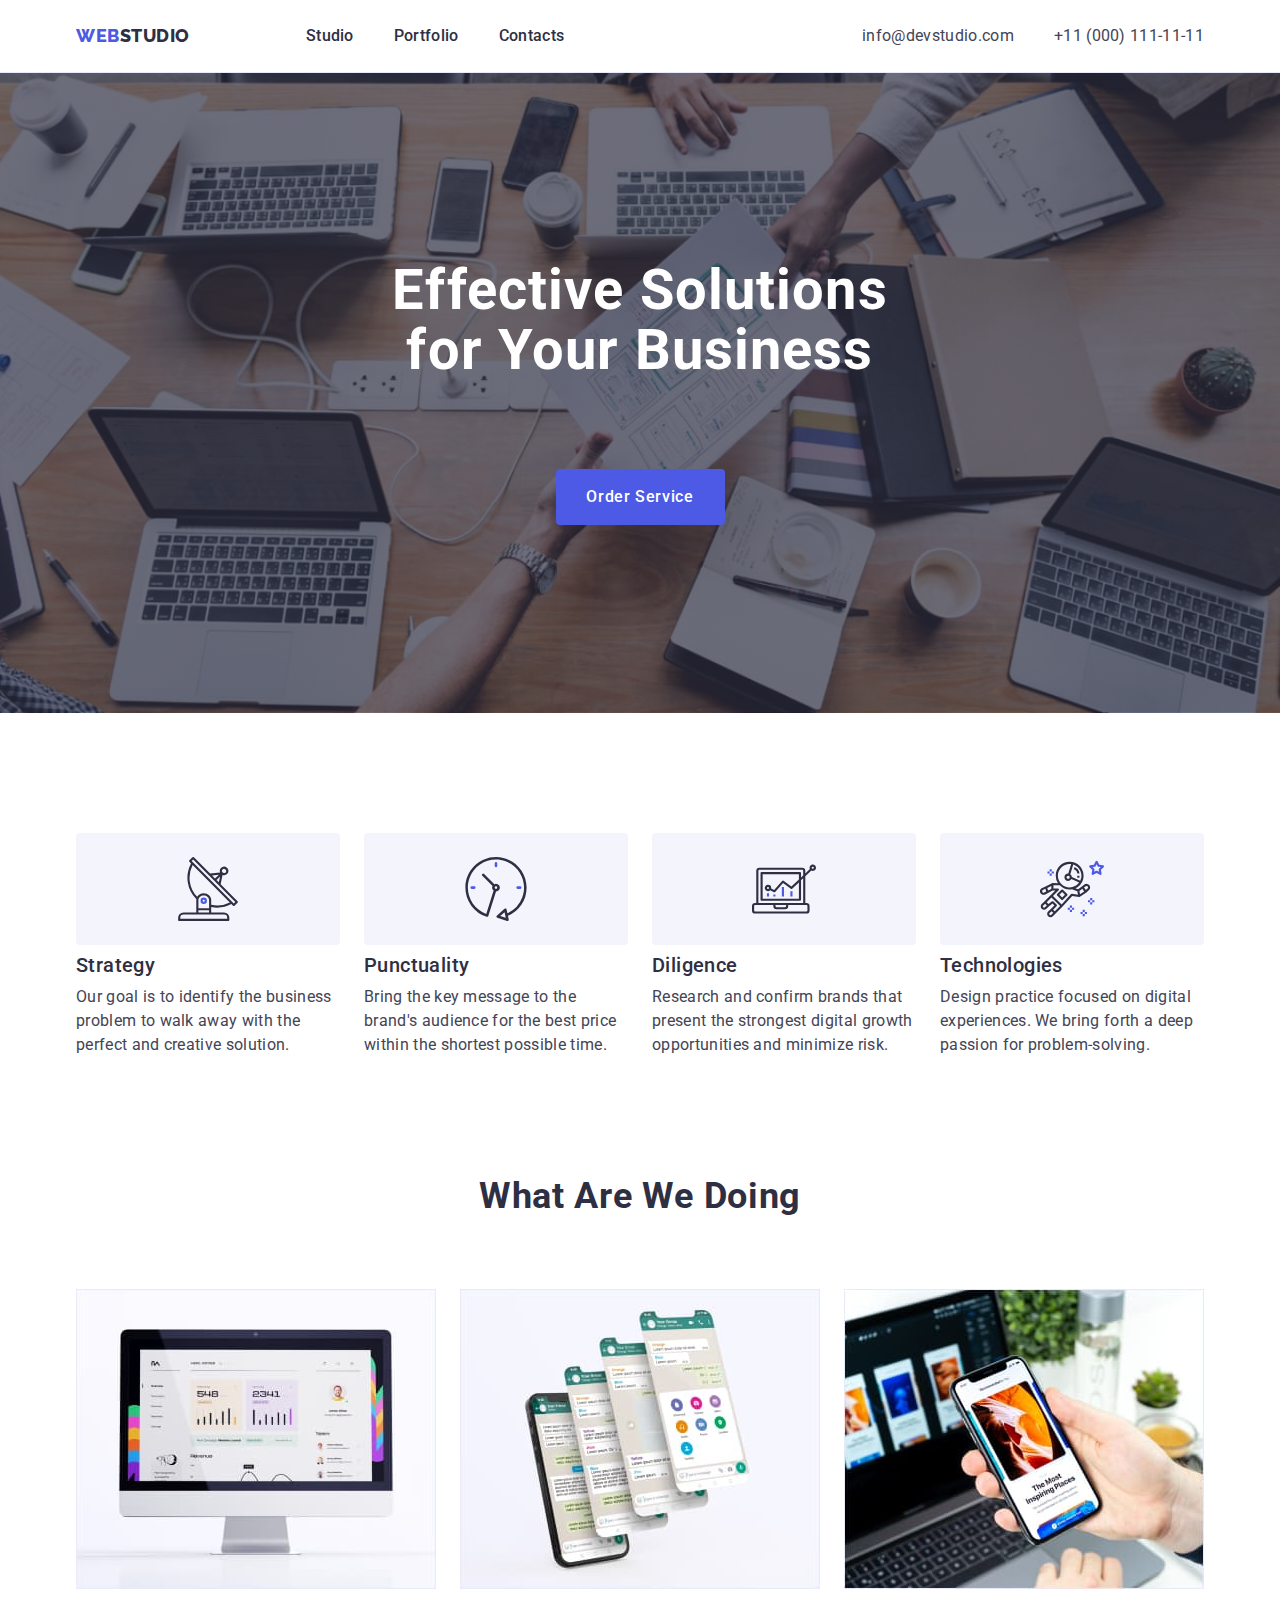
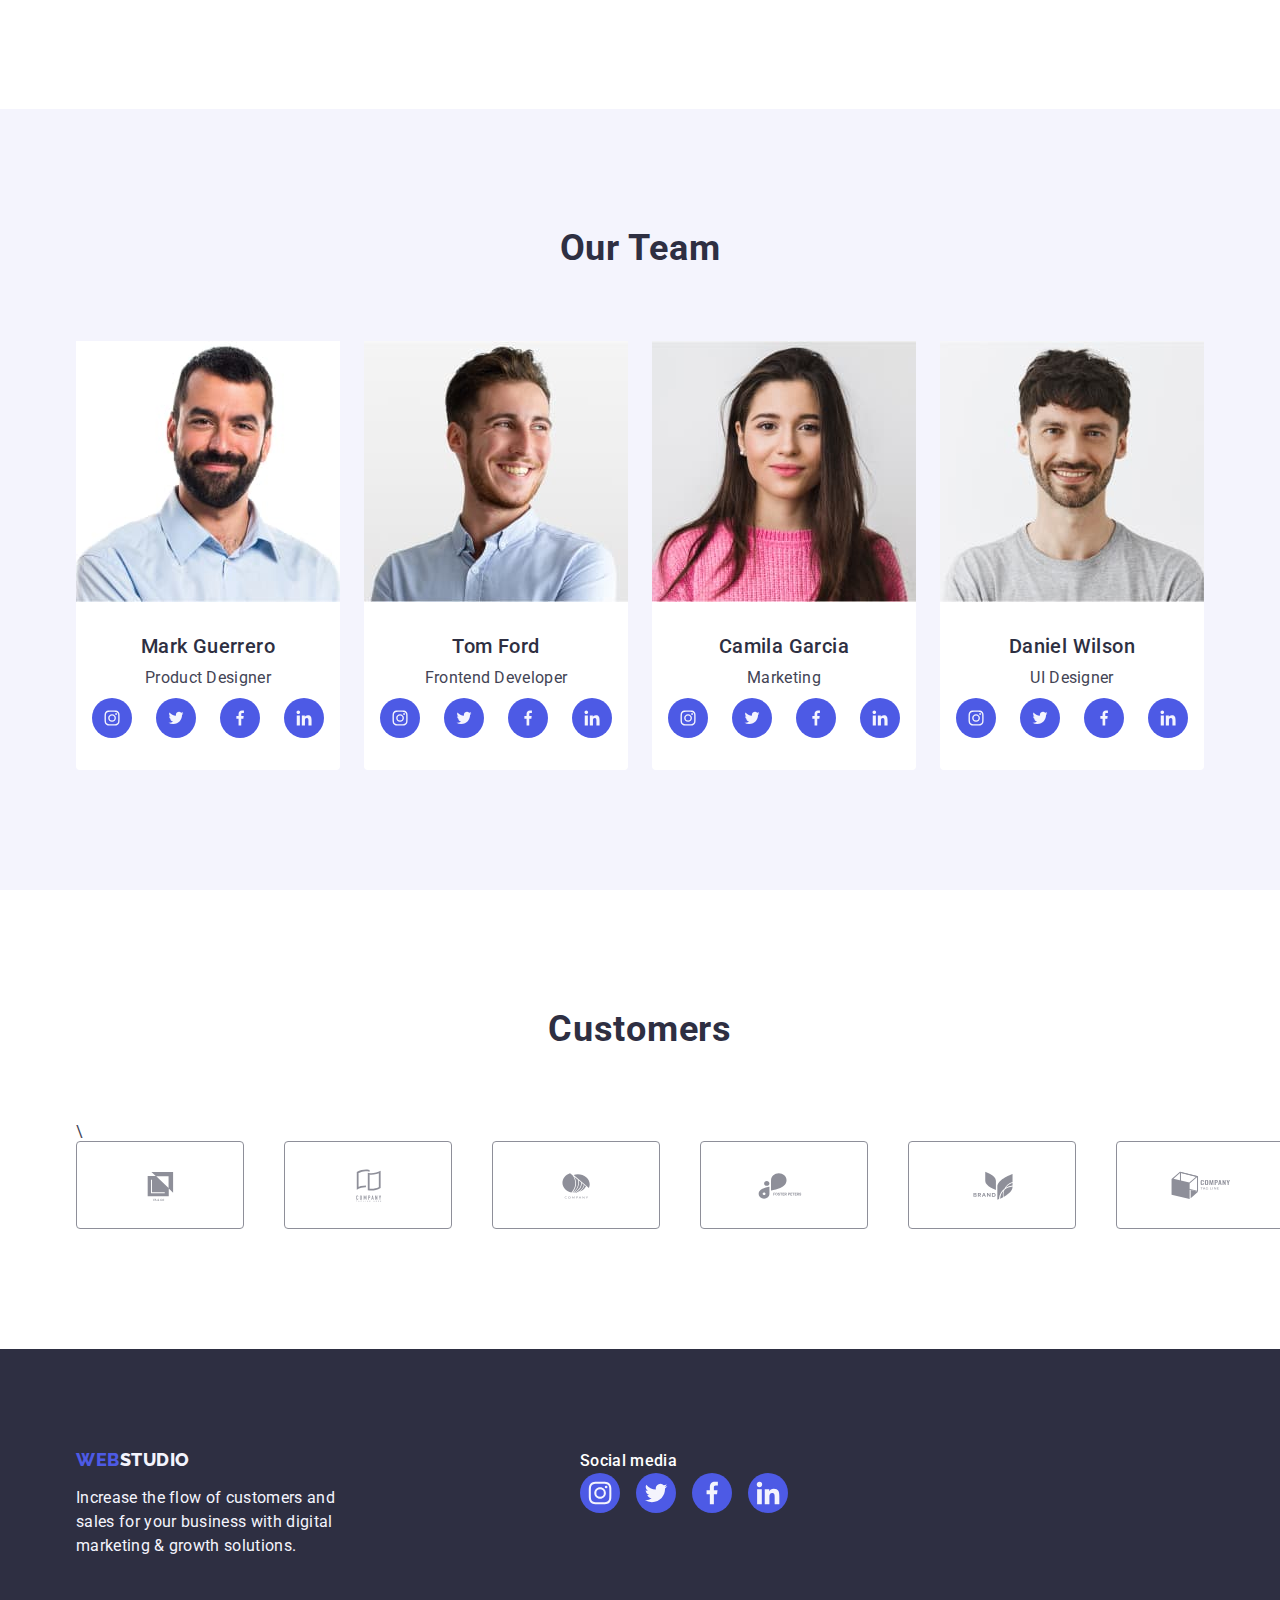
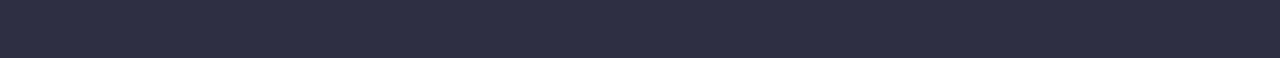
==== index.html @ cf47957c "first index.html init" ====
<!DOCTYPE html>
<html lang="en">

<head>
    <meta charset="UTF-8">
    <meta name="viewport" content="width=device-width, initial-scale=1.0">
    <title>Web Studio (Version 3.0)</title>
    <link rel="stylesheet" href="https://cdnjs.cloudflare.com/ajax/libs/modern-normalize/2.0.0/modern-normalize.min.css"
        integrity="sha512-4xo8blKMVCiXpTaLzQSLSw3KFOVPWhm/TRtuPVc4WG6kUgjH6J03IBuG7JZPkcWMxJ5huwaBpOpnwYElP/m6wg=="
        crossorigin="anonymous" referrerpolicy="no-referrer" />
    <link rel="stylesheet" href="./css/styles.css"/>
    <link rel="preconnect" href="https://fonts.googleapis.com" />
    <link rel="preconnect" href="https://fonts.gstatic.com" crossorigin />
    <link
      href="https://fonts.googleapis.com/css2?family=Raleway:wght@400;500;700;800&family=Roboto:wght@400;500;700;900&display=swap"
      rel="stylesheet">
</head>

<body>
    <header class="header">
       <div class="container two-container">
         <nav class="navigation">
            <a class="logo link top-logo" href="./index.html">Web<span class="logo-header">Studio</span></a>
            <ul class="navi-links list">
                <li><a class="link nav" href="./index.html">Studio</a></li>
                <li><a class="link nav" href="./portfolio.html">Portfolio</a></li>
                <li><a class="link nav" href="">Contacts</a></li>
            </ul>
        </nav>
           <address class="address">
            <ul class="address-links list">
                <li><a class="link" href="mailto:info@devstudio.com">info@devstudio.com</a></li>
                <li><a class="link" href="tel:+110001111111">+11 (000) 111-11-11</a></li>
            </ul>
        </address>
       </div>
    </header>
    <main>
        <section class="section-one">
          <div class="container effective-solution">  
            <h1 class="section-one-text">Effective Solutions for Your Business</h1>
            <button type="button" class="button-index cursor">Order Service</button>
       </div>
        </section>
        <section class="section-two">
          <div class="container"> 
            <h2 class="visually-hidden">Our values</h2>
            <ul class="list values-list">
                <li class="value">
                  <div class="icon-box-one">
                    <svg width="64" height="64">
                      <use href="./images/icons.svg#icon-antenna"></use>
                    </svg>
                  </div>  
                    <h3 class="section-two-header values-header">Strategy</h3>
                    <p class="section-two-text">Our goal is to identify the business
                        problem to walk away with the perfect and creative solution.</p>
                </li>
                <li class="value">
                  <div class="icon-box-one">
                    <svg width="64" height="64">
                      <use href="./images/icons.svg#icon-clock"></use>
                    </svg>
                  </div>
                    <h3 class="section-two-header values-header">Punctuality</h3>
                    <p class="section-two-text">Bring the key message to the brand's audience for the best price within the shortest possible
                        time.</p>
                </li>
                <li class="value">
                  <div class="icon-box-one">
                    <svg width="64" height="64">
                      <use href="./images/icons.svg#icon-diagram"></use>
                    </svg>
                  </div>
                    <h3 class="section-two-header values-header" >Diligence</h3>
                    <p class="section-two-text" >Research and confirm brands that present the strongest digital growth opportunities and minimize
                        risk.</p>
                </li>
                <li class="value">
                  <div class="icon-box-one">
                    <svg width="64" height="64" >
                      <use href="./images/icons.svg#icon-astronaut"></use>
                    </svg>
                  </div>
                    <h3 class="section-two-header values-header" >Technologies</h3>
                    <p class="section-two-text">Design practice focused on digital experiences. We bring forth a deep passion for
                        problem-solving.</p>
                </li>
            </ul>
         </div>
        </section>
        <section class="section-three">
          <div class="container">  
            <h2 class="section-three-header header-three">What are we doing</h2>
            <ul class="list image-list">
                <li class="images-section-three"><img src="./images/imac.jpg" width="360" height="300" alt="old Imac" /></li>
                <li class="images-section-three"><img src="./images/mobile_phone.jpg" width="360" height="300"
                        alt="three screens and mobile phone" /></li>
                <li class="images-section-three"><img src="./images/phone_and_laptop.jpg" width="360" height="300" alt="phone in hand and laptop" />
                </li>
            </ul>
          </div>  
        </section>
        <section class="section-team">
         <div class="container">
            <h2 class="section-team-header">Our Team</h2>
            <ul class="list list-card">
                <li class="card-background">
                    <img src="./images/img_guerrero.jpg" width="264" height="260" alt="man with a black beard wearing a blue shirt" />
                 <div class="container-team">
                    <h3 class="section-team-name">Mark Guerrero</h3>
                    <p class="section-team-text">Product Designer</p>
                    <ul class="list social-media">
                      <li class="li-social">
                        <a class="link social-media-icon" href="">
                          <svg>
                            <use href="./images/icons.svg#icon-instagram"></use>
                          </svg>
                        </a>
                      </li>
                      <li class="li-social">
                        <a class="link social-media-icon" href="">
                          <svg>
                            <use href="./images/icons.svg#icon-twitter"></use>
                          </svg>
                        </a>
                      </li>
                      <li class="li-social">
                        <a class="link social-media-icon" href="">
                          <svg>
                            <use href="./images/icons.svg#icon-facebook"></use>
                          </svg>
                        </a>
                      </li>
                      <li class="li-social">
                        <a class="link social-media-icon" href="">
                          <svg>
                            <use href="./images/icons.svg#icon-linkedin"></use>
                          </svg>
                        </a>
                      </li>
                    </ul>  
                  </div>
                </li>
                <li class="card-background">
                    <img src="./images/img_ford.jpg" width="264" height="260" alt="laughing young man in blue shirt" />
                  <div class="container-team">
                    <h3 class="section-team-name">Tom Ford</h3>
                    <p class="section-team-text" >Frontend Developer</p>
                    <ul class="list social-media">
                      <li class="li-social">
                        <a class="link social-media-icon" href="">
                          <svg>
                            <use href="./images/icons.svg#icon-instagram"></use>
                          </svg>
                        </a>
                      </li>
                      <li class="li-social">
                        <a class="link social-media-icon" href="">
                          <svg>
                            <use href="./images/icons.svg#icon-twitter"></use>
                          </svg>
                        </a>
                      </li>
                      <li class="li-social">
                        <a class="link social-media-icon" href="">
                          <svg>
                            <use href="./images/icons.svg#icon-facebook"></use>
                          </svg>
                        </a>
                      </li>
                      <li class="li-social">
                        <a class="link social-media-icon" href="">
                          <svg>
                            <use href="./images/icons.svg#icon-linkedin"></use>
                          </svg>
                        </a>
                      </li>
                    </ul>
                  </div>
                </li>
                <li class="card-background">

                    <img src="./images/img_garcia.jpg" width="264" height="260" alt="woman with long hair in a pink sweater" />
                  <div class="container-team">
                    <h3 class="section-team-name">Camila Garcia</h3>
                    <p class="section-team-text">Marketing</p>
                    <ul class="list social-media">
                      <li class="li-social">
                        <a class="link social-media-icon" href="">
                          <svg>
                            <use href="./images/icons.svg#icon-instagram"></use>
                          </svg>
                        </a>
                      </li>
                      <li class="li-social">
                        <a class="link social-media-icon" href="">
                          <svg>
                            <use href="./images/icons.svg#icon-twitter"></use>
                          </svg>
                        </a>
                      </li>
                      <li class="li-social">
                        <a class="link social-media-icon" href="">
                          <svg>
                            <use href="./images/icons.svg#icon-facebook"></use>
                          </svg>
                        </a>
                      </li>
                      <li class="li-social">
                        <a class="link social-media-icon" href="">
                          <svg>
                            <use href="./images/icons.svg#icon-linkedin"></use>
                          </svg>
                        </a>
                      </li>
                    </ul>
                  </div>

                </li>
                <li class="card-background">

                    <img src="./images/img_wilson.jpg" width="264" height="260" alt="smiling man in a greay t-shirt" />
                  <div class="container-team">
                    <h3 class="section-team-name" >Daniel Wilson</h3>
                    <p class="section-team-text">UI Designer</p>
                    <ul class="list social-media">
                      <li class="li-social">
                        <a class="link social-media-icon" href="">
                          <svg>
                            <use href="./images/icons.svg#icon-instagram"></use>
                          </svg>
                        </a>
                      </li>
                      <li class="li-social">
                        <a class="link social-media-icon" href="">
                          <svg>
                            <use href="./images/icons.svg#icon-twitter"></use>
                          </svg>
                        </a>
                      </li>
                      <li class="li-social">
                        <a class="link social-media-icon" href="">
                          <svg>
                            <use href="./images/icons.svg#icon-facebook"></use>
                          </svg>
                        </a>
                      </li>
                      <li class="li-social">
                        <a class="link social-media-icon" href="">
                          <svg>
                            <use href="./images/icons.svg#icon-linkedin"></use>
                          </svg>
                        </a>
                      </li>
                    </ul>
                  </div>

                </li>
            </ul>
         </div>
        </section>
        <section class="customers">
          <div class="container">
            <h2 class="customers-header">Customers</h2>\
            <ul class="list cutomers-list">
              <li>
                <a href="" class="link customers-icon">
                  <svg>
                    <use href="./images/icons.svg#icon-Client"></use>
                  </svg>
                </a>
              </li>
              <li>
                <a href="" class="link customers-icon">
                  <svg>
                    <use href="./images/icons.svg#icon-Client-2"></use>
                  </svg>
                </a>
              </li>
              <li>
                <a href="" class="link customers-icon">
                  <svg>
                    <use href="./images/icons.svg#icon-Client-3"></use>
                  </svg>
                </a>
              </li>
              <li>
                <a href="" class="link customers-icon">
                  <svg>
                    <use href="./images/icons.svg#icon-Client-4"></use>
                  </svg>
                </a>
              </li>
              <li>
                <a href="" class="link customers-icon">
                  <svg>
                    <use href="./images/icons.svg#icon-Client-5"></use>
                  </svg>
                </a>
              </li>
              <li>
                <a href="" class="link customers-icon">
                  <svg>
                    <use href="./images/icons.svg#icon-Client-6"></use>
                  </svg>
                </a>
              </li>
            </ul>
          </div>
        </section>
    </main>
    <footer class="footer">
       <div class="container container-footer">
        <div class="footer-two">
        <a class="logo link footer-link" href="./index.html">Web<span class="logo-footer">Studio</span></a>
        <p class="footer-text">Increase the flow of customers and sales for your business with digital marketing & growth solutions.</p>
        </div>
        <div>
          <p class="social-media-heading">Social media</p>
          <ul class="list footer-social-media">
            <li>
              <a class="link footer-social-icon" href="">
                <svg class="social-icon" width="24" height="24">
                  <use href="./images/icons.svg#icon-instagram"></use>
                </svg>
              </a>
            </li>
            <li>
              <a class="link footer-social-icon" href="">
                <svg class="social-icon" width="24" height="24">
                  <use href="./images/icons.svg#icon-twitter"></use>
                </svg>
              </a>
            </li>
            <li>
              <a class="link footer-social-icon" href="">
                <svg class="social-icon" width="24" height="24" >
                  <use href="./images/icons.svg#icon-facebook"></use>
                </svg>
              </a>
            </li>
            <li>
              <a class="link footer-social-icon" href="">
                <svg class="social-icon" width="24" height="24">
                  <use href="./images/icons.svg#icon-linkedin"></use>
                </svg>
              </a>
            </li>
          </ul>
        </div>
    </div>
    </footer>
</body>

</html>
---- css/styles.css ----
:root {
    --primary-brand-color: #4d5ae5;
    --pressed-state-color: #404bbf;
    --dark-color: #2e2f42;
    --success-color: #31d0aa;
    --text-color: #434455;
    --subtle-text-color: #8e8f99;
    --accent-color: #e7e9fc;
    --light-color: #f4f4fd;
    --modal-overlay-color: #2e2f4266; 
    --hero-background-color: #2e2f42b2;
    --white-background-color: #ffffff;
    --modal-background-color: #fcfcfc;
    
}
* {
    box-sizing: border-box;
    margin: 0;
    padding: 0;
}
body {
  font-family: "Roboto", sans-serif;
  color: var(--text-color);
  background-color: var(--white-background-color);
}
.visually-hidden {
    position: absolute;
    width: 1px;
    height: 1px;
    margin: -1px;
    border: 0;
    padding: 0;
    white-space: nowrap;
    clip-path: inset(100%);
    clip: rect(0 0 0 0);
    overflow: hidden;
}


.address {
    font-style: normal;
    display: flex;
    align-items: center;
    justify-content: center;
}

.container {
    width: 1158px;
    margin: 0 auto;
    padding: 0 15px;
    align-items: center;
}

.two-container {
    display: flex;
    justify-content: space-between;
    align-items: center;
    height: 72px;
}  
 .header {
    display: flex;
    border-bottom: 1px solid var(--accent-color);
    box-shadow: 0px 2px 1px rgba(46, 47, 66, 0.08),
        0px 1px 1px rgba(46, 47, 66, 0.16),
        0px 1px 6px rgba(46, 47, 66, 0.08);
}
h1,
h2,
h3,
h4,
h5,
h6,
p {
    margin: 0;
}

img {
    display: block;
    max-width: 100%;
    height: auto;
}
ul,
ol {
    list-style: none;
    margin: 0;
    padding-left: 0;
}
.logo {
    font-family: "Raleway", sans-serif;
    font-weight: 800;
    font-size: 18px;
    line-height: 1.17;
    letter-spacing: 0.03em;
    text-transform: uppercase;
    color: var(--primary-brand-color);
    text-decoration: none;
    
}
.top-logo {
    margin-right: 76px;
}

.logo-header {
    color: var(--dark-color);
    
}

.logo-footer {
    color: var(--light-color);
    

}
.navigation {
    display: flex;
    align-items: center;
    justify-content: center;
    gap: 40px;
}

.list {
    list-style: none;
    display: flex;
    gap: 40px;
}

.link {
    text-decoration: none;
}
.navi-links {
    display: flex;
    gap: 40px;
}
.navi-links .link {
    font-weight: 500;
    font-size: 16px;
    line-height: 1.5;
    letter-spacing: 0.32px;
    color: var(--dark-color);
    padding: 24px 0 24px;
}
.address-links .link {
    margin-right: 0;
}

.address-links .link {
    color: var(--text-color);
    font-size: 16px;
    line-height: 1.5;
    letter-spacing: 0.32px;
}
.address-links .link:hover,
.address-links .link:focus,
.address-links .link:active,
.navi-links .link:hover,
.navi-links .link:focus,
.navi-links .link:active {
    color: var(--pressed-state-color);
}


.portfolio-button {
    font-family: inherit;
    background-color: var(--light-color);
    color: var(--primary-brand-color);
    font-weight: 500;
    font-size: 16px;
    line-height: 1.5;
    letter-spacing: 0.64px;
    padding: 12px 24px;
    border: 1px solid var(--accent-color);
    border-radius: 4px;
}
.cursor {
    cursor: pointer;
}

.section-one {
    display: flex;
    background-color: var(--dark-color);
    padding: 188px 0;
    margin: 0 auto;
    background-image: linear-gradient(rgba(46, 47, 66, 0.7), rgba(46, 47, 66, 0.7)), url("/images/people-office.jpg");
    max-width: 1440px;
    background-position: center;
    background-size: cover;
    background-repeat: no-repeat;
}
.effective-solution {
    display: flex;
        align-items: center;
        justify-content: center;
        flex-direction: column;
        gap: 40px;
}

.section-one-text {
    color: var(--white-background-color);
    font-size: 56px;
        font-weight: 700;
        line-height: 1.07;
        letter-spacing: 1.12px;
        max-width: 500px;
        text-align: center;
        margin: 0 auto;
        margin-bottom: 48px;
 }

.button-index {
    font-family: inherit;
    background-color: var(--primary-brand-color);
    color: var(--white-background-color);
    font-weight: 500;
    font-size: 16px;
    line-height: 1.5;
    letter-spacing: 0.64px;
    display: block;
    min-width: 169px;
    height: 56px;
    border: none;
    border-radius: 4px;
}

.button-index:hover,
.button-index:focus {
    background-color: var(--pressed-state-color);
    color: var(--white-background-color);
}

.section-two {
    padding: 120px 0;
}
.values-list {
    display: flex;
    gap: 24px;
}
.value {
    width: calc((100% - 3 * 24px) / 4);
}
.values-header {
    margin-bottom: 8px;
}

.section-two-header {
    color: var(--dark-color);
    font-size: 20px;
    font-weight: 500;
    line-height: 1.2;
    letter-spacing: 0.4px;
    
}
.section-two-text {
    color: var(--text-color);
    font-size: 16px;
    line-height: 1.5;
    letter-spacing: 0.32px;
}
.section-three {
    padding-bottom: 120px;
}
.header-three {
    margin-bottom: 72px;
}
.section-three-header {
    color: var(--dark-color);
    text-align: center;
    font-size: 36px;
    font-weight: 700;
    line-height: 1.11;
    letter-spacing: 0.72px;
    text-transform: capitalize; 
}

.container-team {
    padding: 32px 0px;
}
.section-team {
    background-color: var(--light-color);
    padding: 120px 0;   
}
.section-team-header {
    margin-bottom: 72px;
}
.image-list {
    display: flex;
    gap: 24px;
}
.images-secion-three {
    flex-basis: calc((100% - 48px) / 3);
}
.section-team-header {
   color: var(--dark-color);
   text-align: center;
   font-size: 36px;
   font-weight: 700;
   line-height: 1.11;
   letter-spacing: 0.02em;
   text-transform: capitalize;
}

.list-card {
    gap: 24px;
}
.card-background {
    background-color: var(--white-background-color);
    border-radius: 0px 0px 4px 4px;
    width: calc((100% - 3 * 24px) / 4);
}
.section-team-name {
    color: var(--dark-color);
    font-size: 20px;
    font-weight: 500;
    line-height: 1.2;
    letter-spacing: 0.4px;
    text-align: center;
    margin-bottom: 8px;
}
.section-team-text {
    color: var(--text-color);
    font-size: 16px;
    line-height: 1.5;
    letter-spacing: 0.32px;
    text-align: center;
    
}


.portfolio-container {
    width: 1158px;
    margin: 0 auto;
    padding: 15px;
}

.portfolio-section {
    padding-top: 96px;
    padding-bottom: 120px;
}
.button-list {
    display: flex;
    justify-content: center;
    margin-bottom: 72px;
    gap: 24px;
}
.portfolio-list {
    display: flex;
    flex-wrap: wrap;
    column-gap: 24px;
    row-gap: 48px;
}
.portfolio-image {
    flex-basis: calc((100% - 48px) / 3);
}
.portfolio-image:hover,
.portfolio-image:focus {
border: 1px solid var(--light-color);
    box-shadow: 0px 2px 1px 0px rgba(46, 47, 66, 0.08),
        0px 1px 1px 0px rgba(46, 47, 66, 0.16),
        0px 1px 6px 0px rgba(46, 47, 66, 0.08);
}
.portfolio-image-text {
    padding: 32px 16px;
    border: 1px solid var(--accent-color);
    border-top: none;
}
.main_description {
    margin-bottom: 8px;

}
.portfolio-button:hover,
.portfolio-button:focus {
    background-color: var(--pressed-state-color);
    color: var(--white-background-color);
    border: 1px solid transparent;
}

.main_description {
    color: var(--dark-color);
    font-size: 20px;
    font-weight: 500;
    line-height: 1.2;
    letter-spacing: 0.4px;
}

.description {
    color: var(--text-color);
    font-size: 16px;
    line-height: 1.5;
    letter-spacing: 0.32px;
}
.icon-box-one {
    background-color: var(--light-color);
    border-radius: 4px;
    width: 264px;
    height: 112px;
    display: flex;
    justify-content: center;
    align-items: center;
    margin-bottom: 8px;
}
.icon-box-one > svg {
    width: 64px;
    height: 64px;
}
.social-media {
    display: flex;
    gap: 24px;
    justify-content: center;
    margin-top: 8px;
}

.social-media-icon {
    display: flex;
    justify-content: center;
    align-items: center;
    background-color: var(--primary-brand-color);
    border-radius: 20px;
    width: 40px;
    height: 40px;
}

.social-media-icon > svg {
    width: 16px;
    height: 16px;
}

.social-media-icon:hover,
.social-media-icon:focus {
    background-color: var(--success-color);
}
.li-social {
    width: calc((100% - 3 * 24) / 4);
}
.customers {
    padding: 120px 0;
}
.customers-header {
    color: var(--dark-color);
    font-size: 36px;
    font-weight: 700px;
    line-height: 1.11;
    letter-spacing: 0.02em;
    text-transform: capitalize;
    text-align: center;
    margin-bottom: 72px;
}
.customers-list {
    display: flex;
    gap: 24px;
    justify-content: center;
}
.customers-icon {
    display: flex;
    justify-content: center;
    align-items: center;
    width: 168px;
    height: 88px;
    border: 1px solid var(--subtle-text-color);
    border-radius: 4px;
    color: var(--subtle-text-color);
}
.customers-icon > svg {
    display: block;
    width: 104px;
    height: 56px;
    fill: currentColor;
}
.customers-icon:hover,
.customers-icon:focus {
    border-color: var(--pressed-state-color);
    color: var(--pressed-state-color);
}

.footer {
    background-color: var(--dark-color);
    padding: 100px 0;
}
.footer-link {
    display: inline-block;
    margin-bottom: 16px;
}
.footer-text {
    color: var(--light-color);
    font-size: 16px;
    line-height: 1.5;
    letter-spacing: 0.32px;
    max-width: 264px;
}

.footer-social-icon {
    display: flex;
    justify-content: center;
    align-items: center;
    background-color: var(--primary-brand-color);
    border-radius: 20px;
    width: 40px;
    height: 40px;
}
.footer-social-icon > svg {
    width: 24px;
    height: 24px;
}
.footer-social-icon:hover,
.footer-social-icon:focus {
    background-color: var(--success-color);
}

.social-media-heading {
    color: var(--white-background-color);
    font-weight: 500;
    line-height: 24px;
    letter-spacing: 0.32px;
    margin-top: 0;
}
.container-footer {
    display: flex;
    align-items: baseline;
    gap: 120px;
}
.footer-social-media {
    display: flex;
    gap: 16px;
}
.footer-two {
    margin-right: 120px;
}
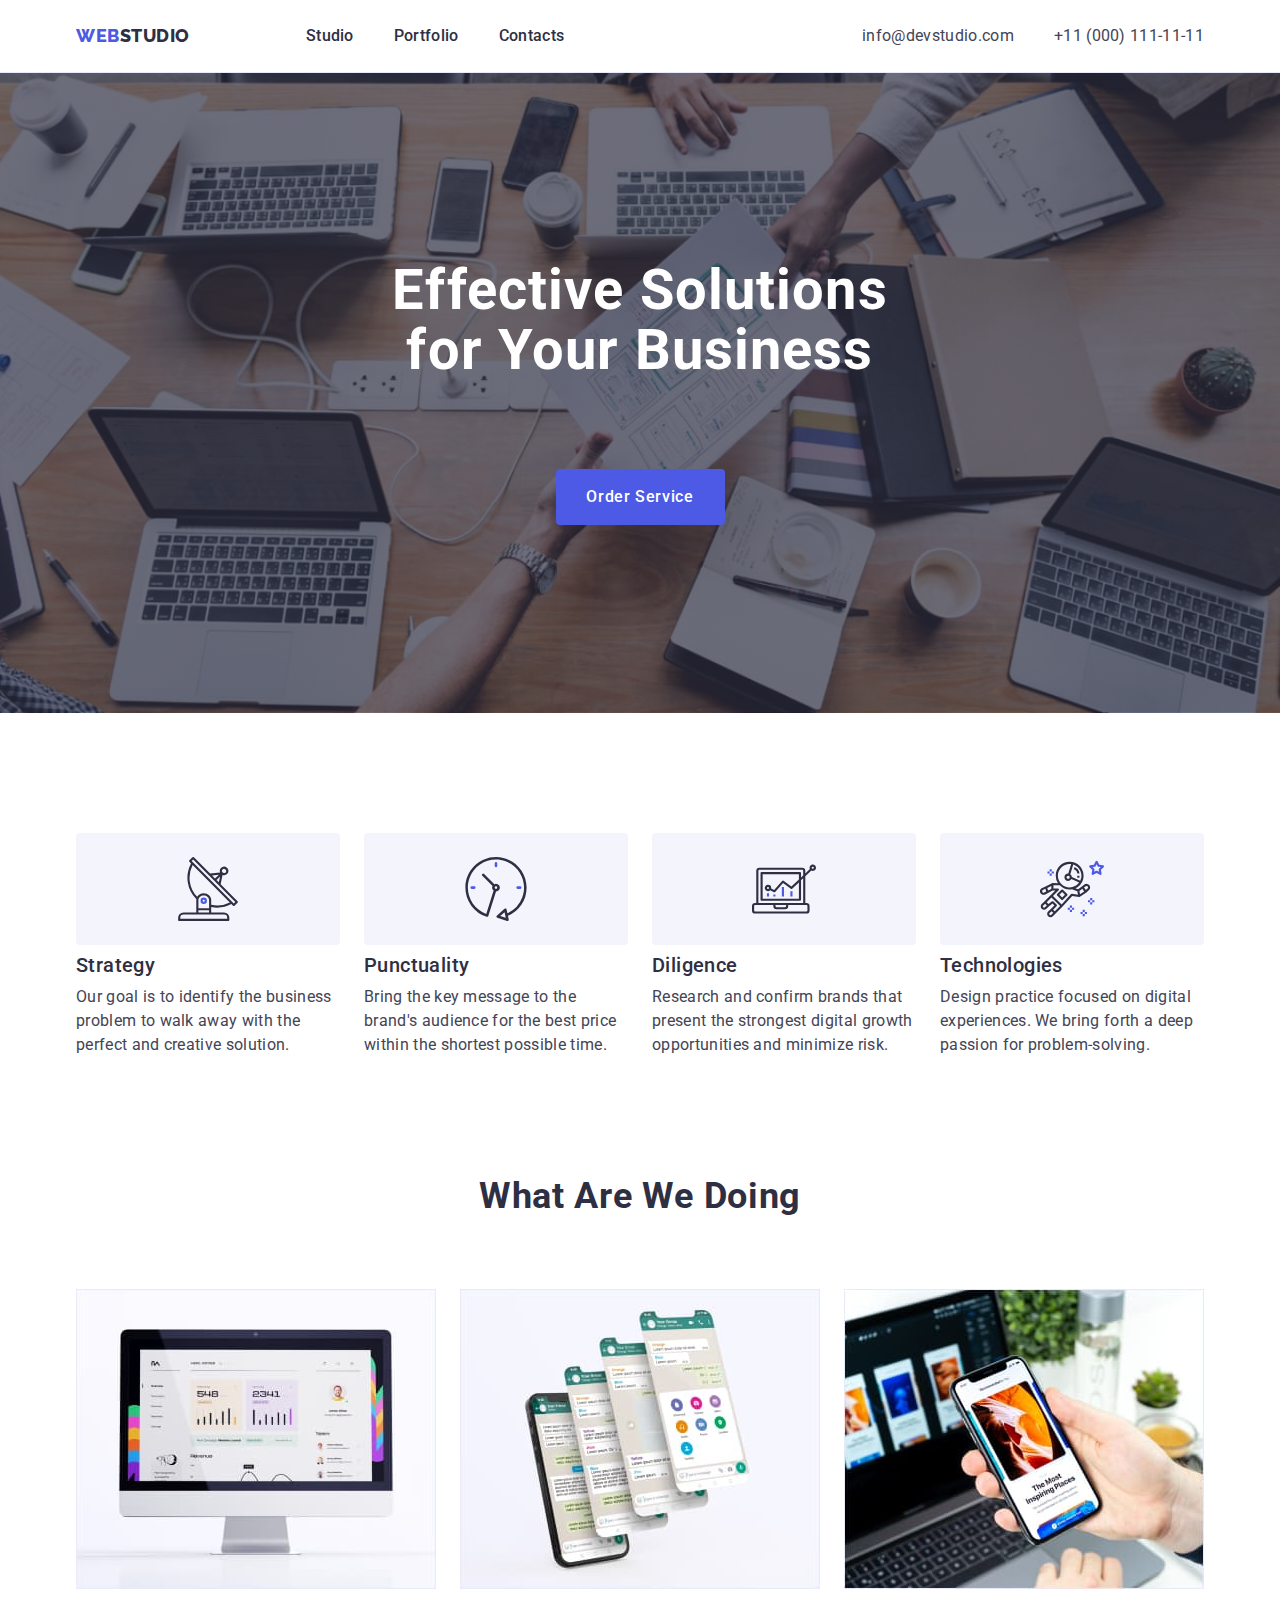
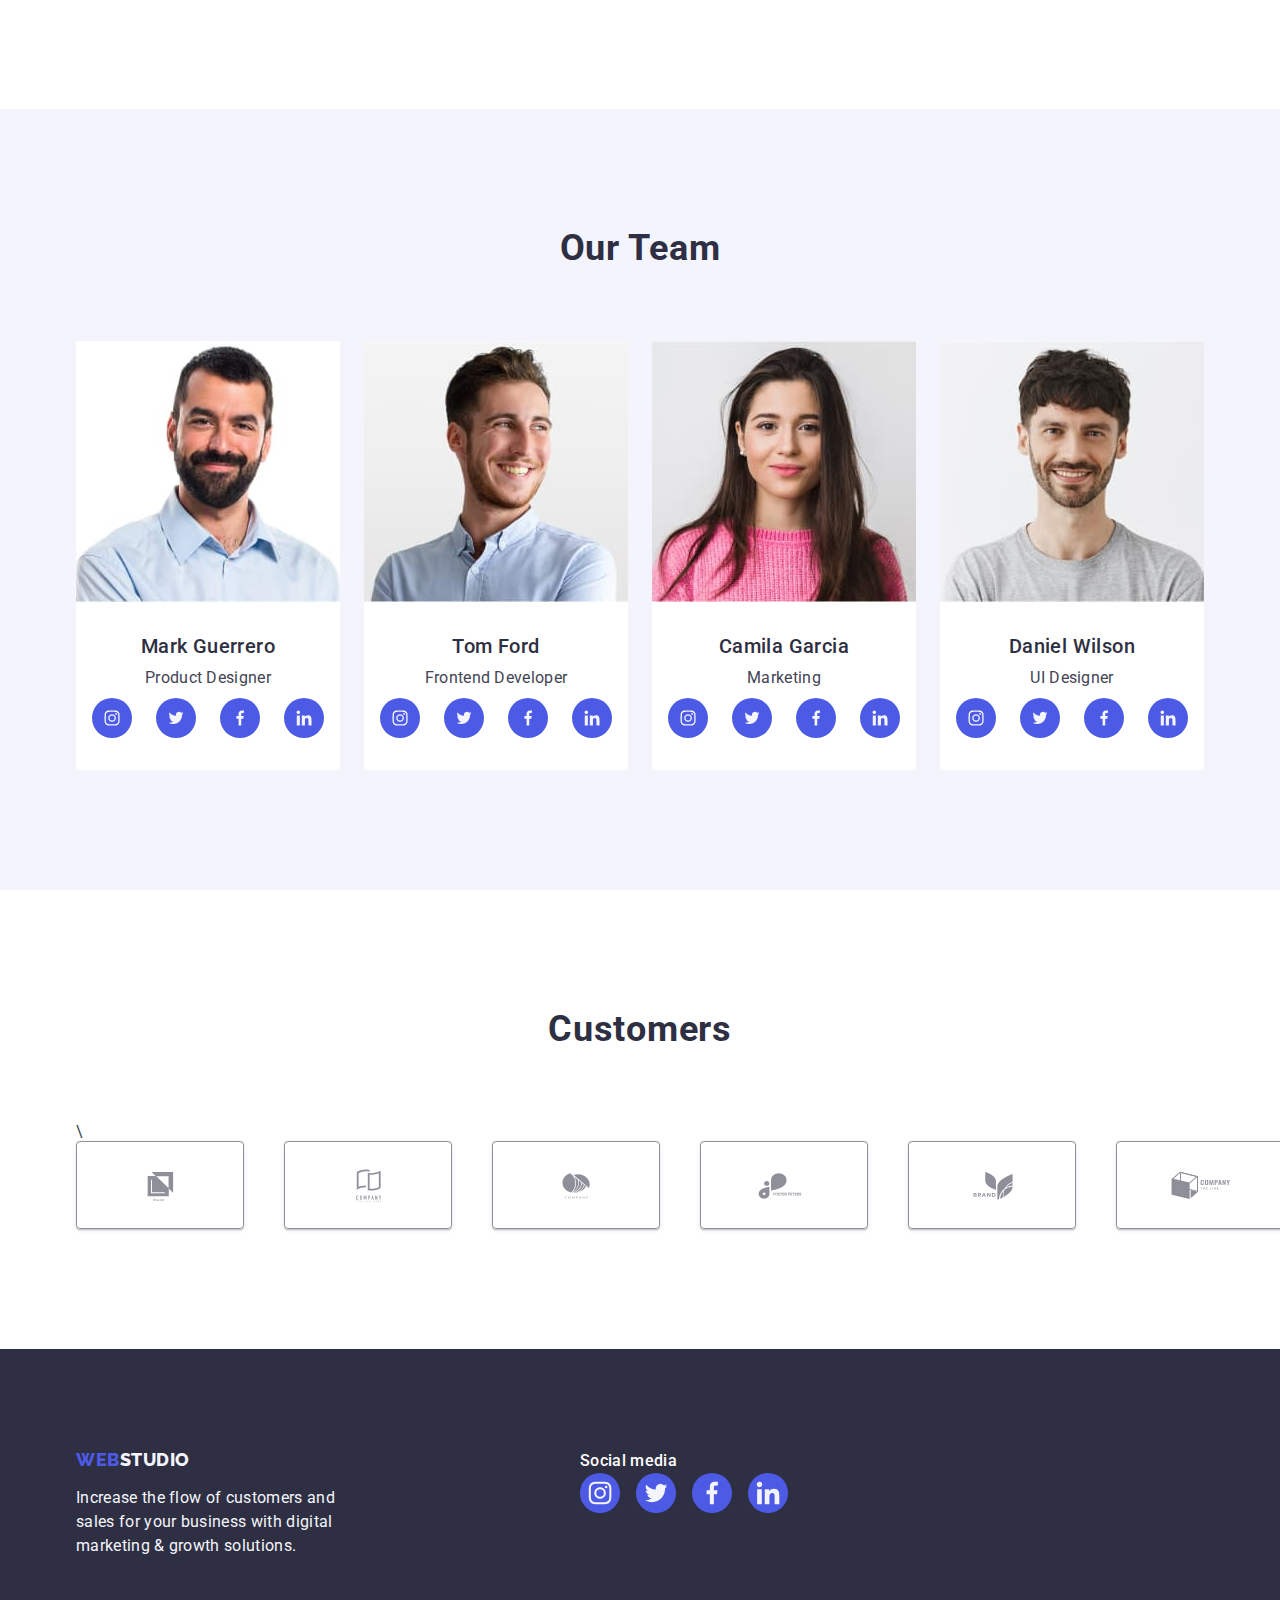
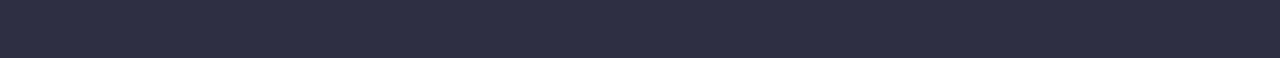
==== commit bc7b2cfa: "first index.html init" ====
--- a/index.html
+++ b/index.html
@@ -264,37 +264,37 @@
           <div class="container">
             <h2 class="customers-header">Customers</h2>\
             <ul class="list cutomers-list">
-              <li>
-                <a href="" class="link customers-icon">
-                  <svg>
+              <li class="customers-icon-li">
+                <a href="" class="link customers-icon">
+                  <svg width="16" height="16">
                     <use href="./images/icons.svg#icon-Client"></use>
                   </svg>
                 </a>
               </li>
               <li>
                 <a href="" class="link customers-icon">
-                  <svg>
+                  <svg width="16" height="16" >
                     <use href="./images/icons.svg#icon-Client-2"></use>
                   </svg>
                 </a>
               </li>
               <li>
                 <a href="" class="link customers-icon">
-                  <svg>
+                  <svg width="16" height="16">
                     <use href="./images/icons.svg#icon-Client-3"></use>
                   </svg>
                 </a>
               </li>
               <li>
                 <a href="" class="link customers-icon">
-                  <svg>
+                  <svg width="16" height="16">
                     <use href="./images/icons.svg#icon-Client-4"></use>
                   </svg>
                 </a>
               </li>
               <li>
                 <a href="" class="link customers-icon">
-                  <svg>
+                  <svg width="16" height="16">
                     <use href="./images/icons.svg#icon-Client-5"></use>
                   </svg>
                 </a>
--- a/css/styles.css
+++ b/css/styles.css
@@ -456,17 +456,20 @@
     border: 1px solid var(--subtle-text-color);
     border-radius: 4px;
     color: var(--subtle-text-color);
+    box-shadow: 0px 1px 6px rgba(46, 47, 66, 0.08),
+        0px 1px 1px rgba(46, 47, 66, 0.16),
+        0px 2px 1px rgba(46, 47, 66, 0.08);
 }
 .customers-icon > svg {
     display: block;
     width: 104px;
     height: 56px;
-    fill: currentColor;
+    fill: var(--pressed-state-color);
 }
 .customers-icon:hover,
 .customers-icon:focus {
     border-color: var(--pressed-state-color);
-    color: var(--pressed-state-color);
+    fill: var(--pressed-state-color);
 }
 
 .footer {
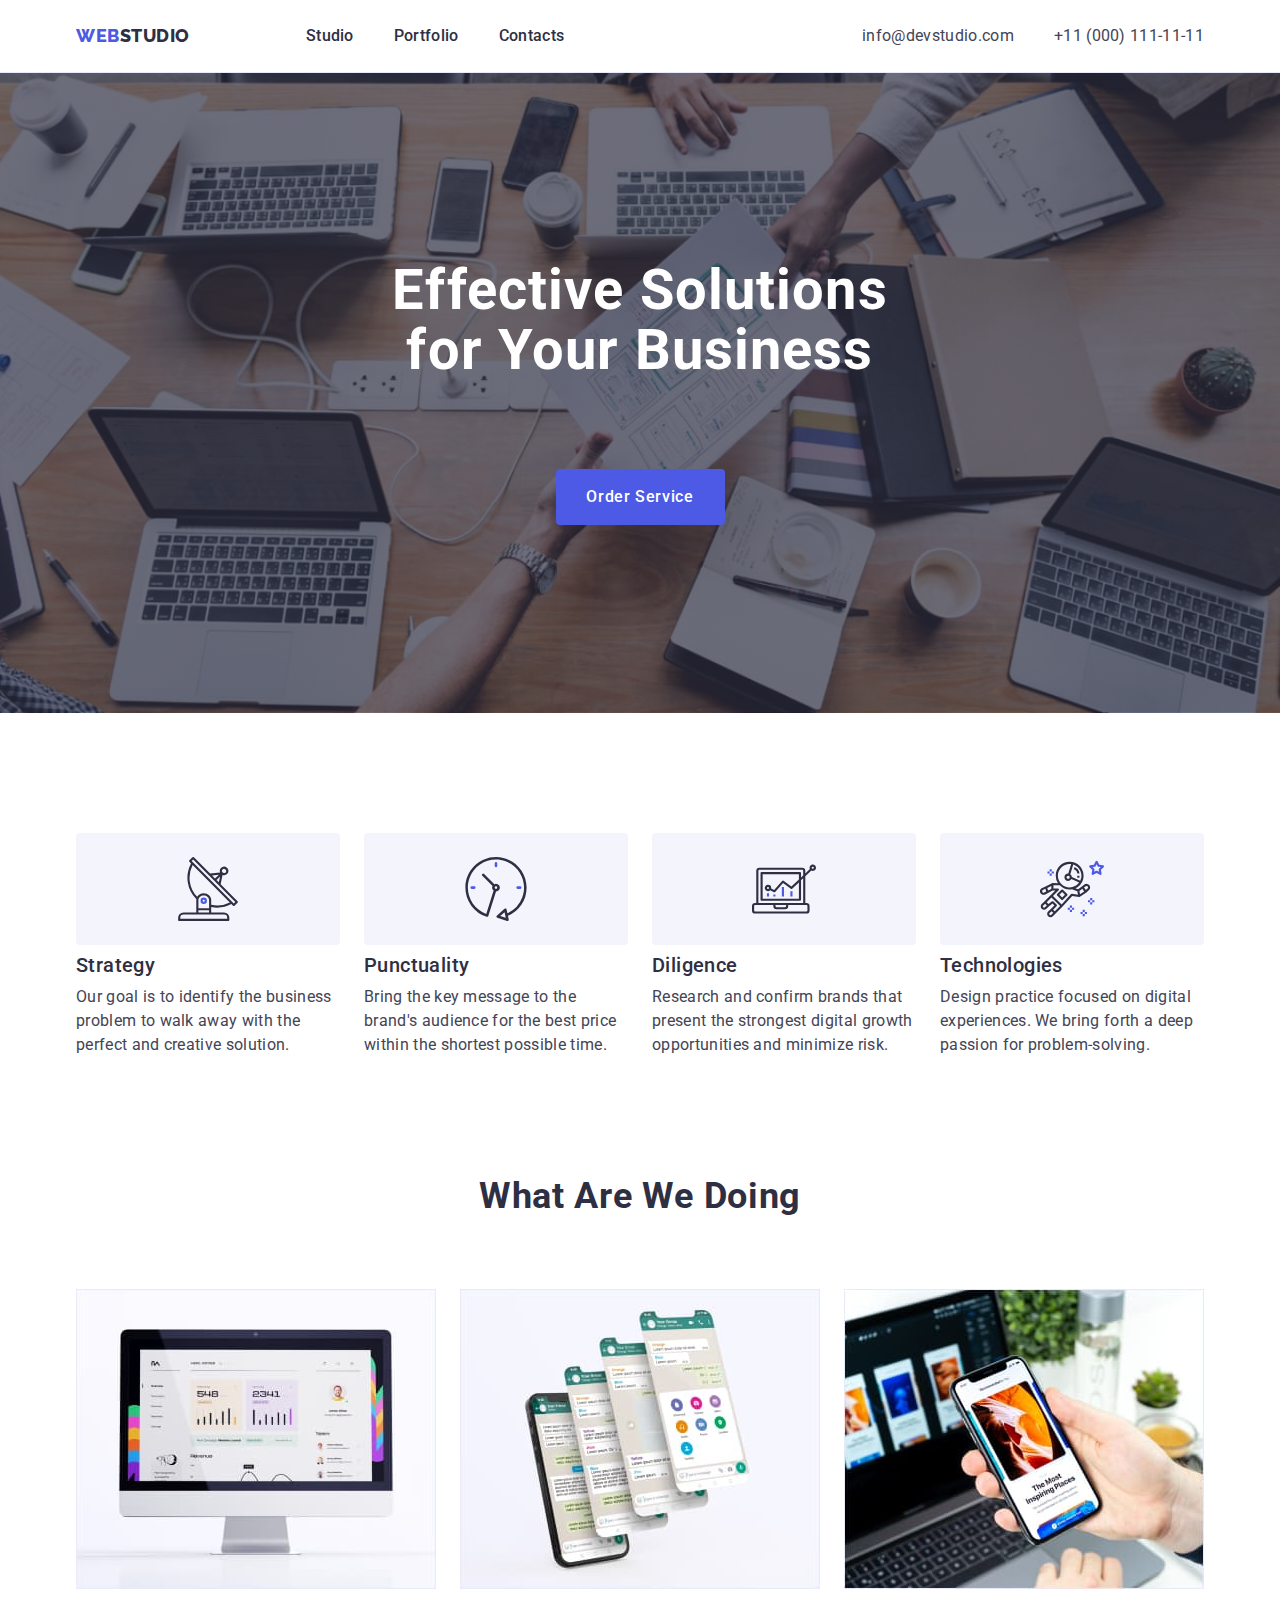
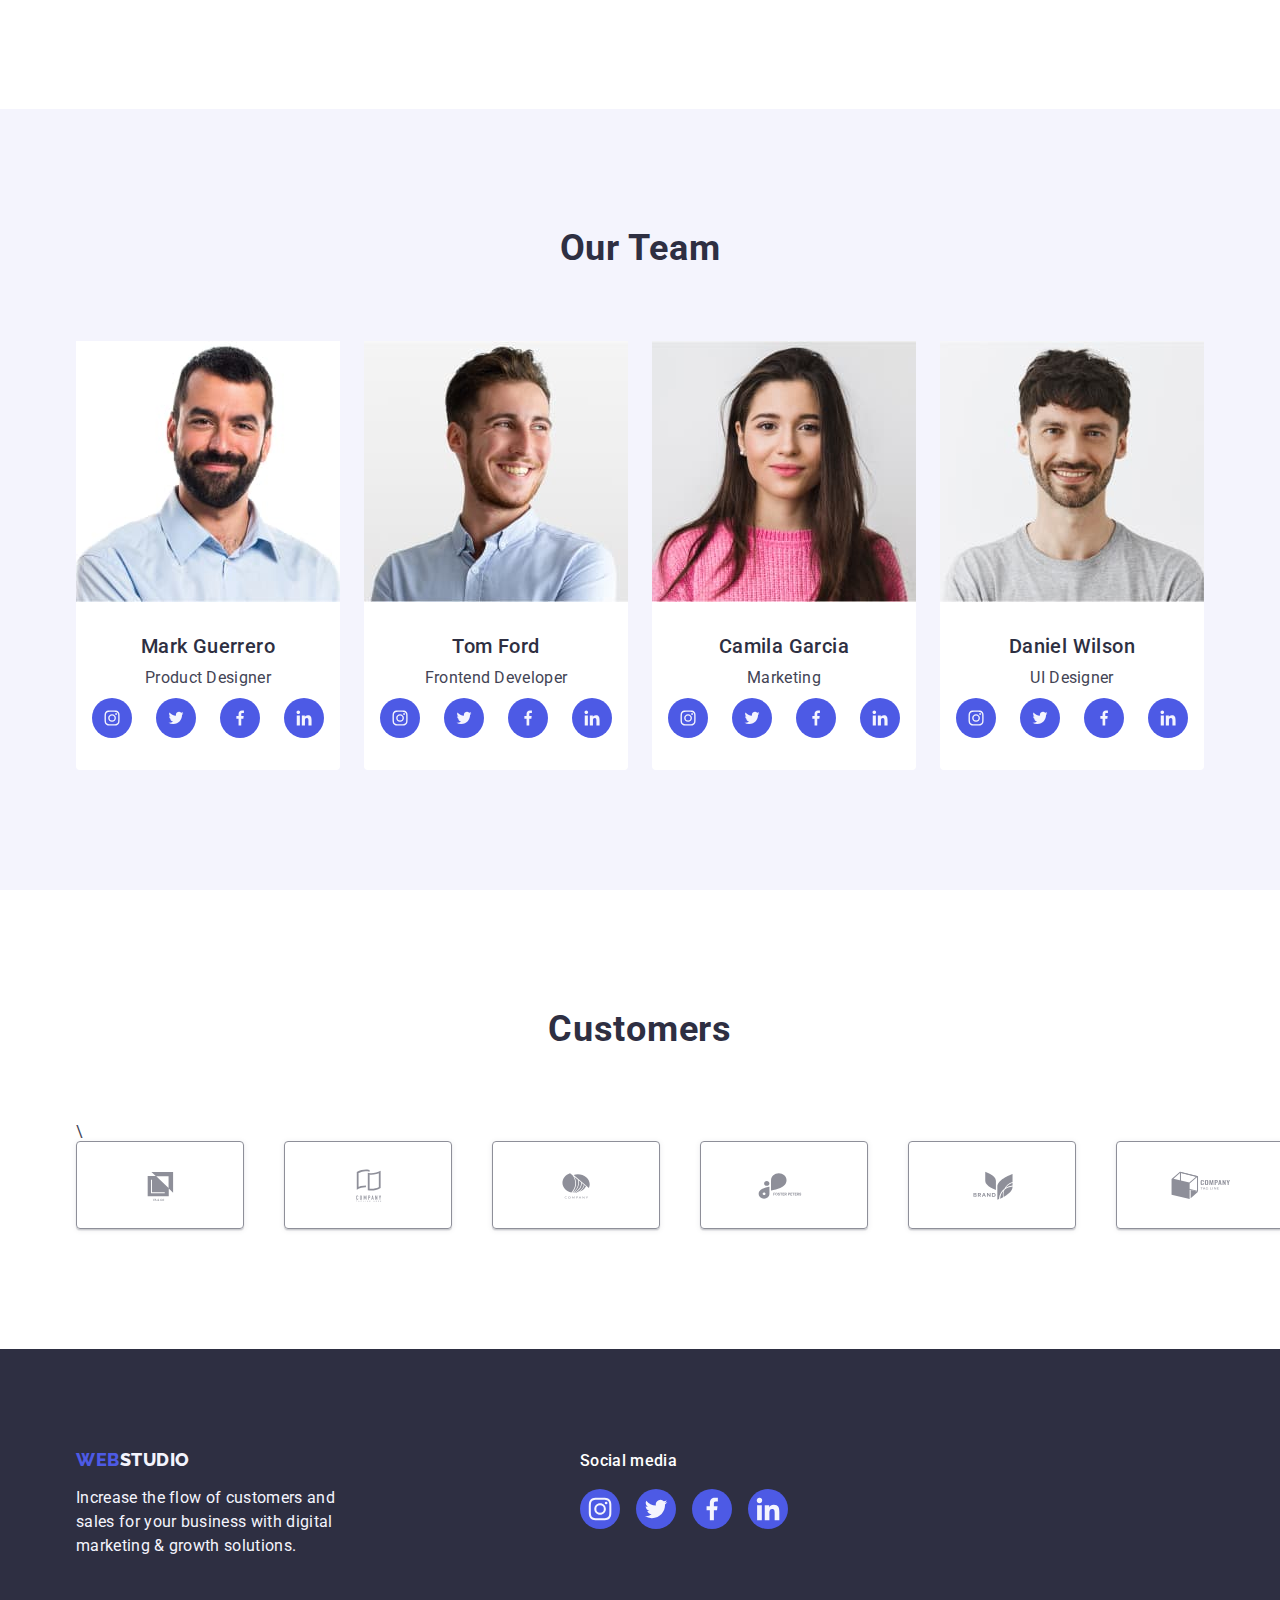
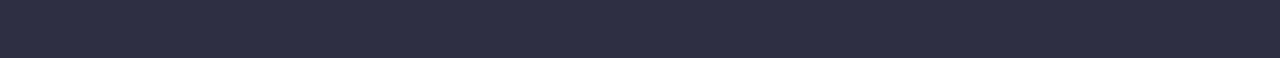
==== commit a5b39a26: "first index.html init" ====
--- a/index.html
+++ b/index.html
@@ -319,28 +319,28 @@
         <div>
           <p class="social-media-heading">Social media</p>
           <ul class="list footer-social-media">
-            <li>
+            <li class="li-social">
               <a class="link footer-social-icon" href="">
                 <svg class="social-icon" width="24" height="24">
                   <use href="./images/icons.svg#icon-instagram"></use>
                 </svg>
               </a>
             </li>
-            <li>
+            <li class="li-social">
               <a class="link footer-social-icon" href="">
                 <svg class="social-icon" width="24" height="24">
                   <use href="./images/icons.svg#icon-twitter"></use>
                 </svg>
               </a>
             </li>
-            <li>
+            <li class="li-social">
               <a class="link footer-social-icon" href="">
                 <svg class="social-icon" width="24" height="24" >
                   <use href="./images/icons.svg#icon-facebook"></use>
                 </svg>
               </a>
             </li>
-            <li>
+            <li class="li-social">
               <a class="link footer-social-icon" href="">
                 <svg class="social-icon" width="24" height="24">
                   <use href="./images/icons.svg#icon-linkedin"></use>
--- a/css/styles.css
+++ b/css/styles.css
@@ -469,7 +469,7 @@
 .customers-icon:hover,
 .customers-icon:focus {
     border-color: var(--pressed-state-color);
-    fill: var(--pressed-state-color);
+    color: #404bbf;
 }
 
 .footer {
@@ -511,7 +511,7 @@
     font-weight: 500;
     line-height: 24px;
     letter-spacing: 0.32px;
-    margin-top: 0;
+    margin-bottom: 16px;
 }
 .container-footer {
     display: flex;
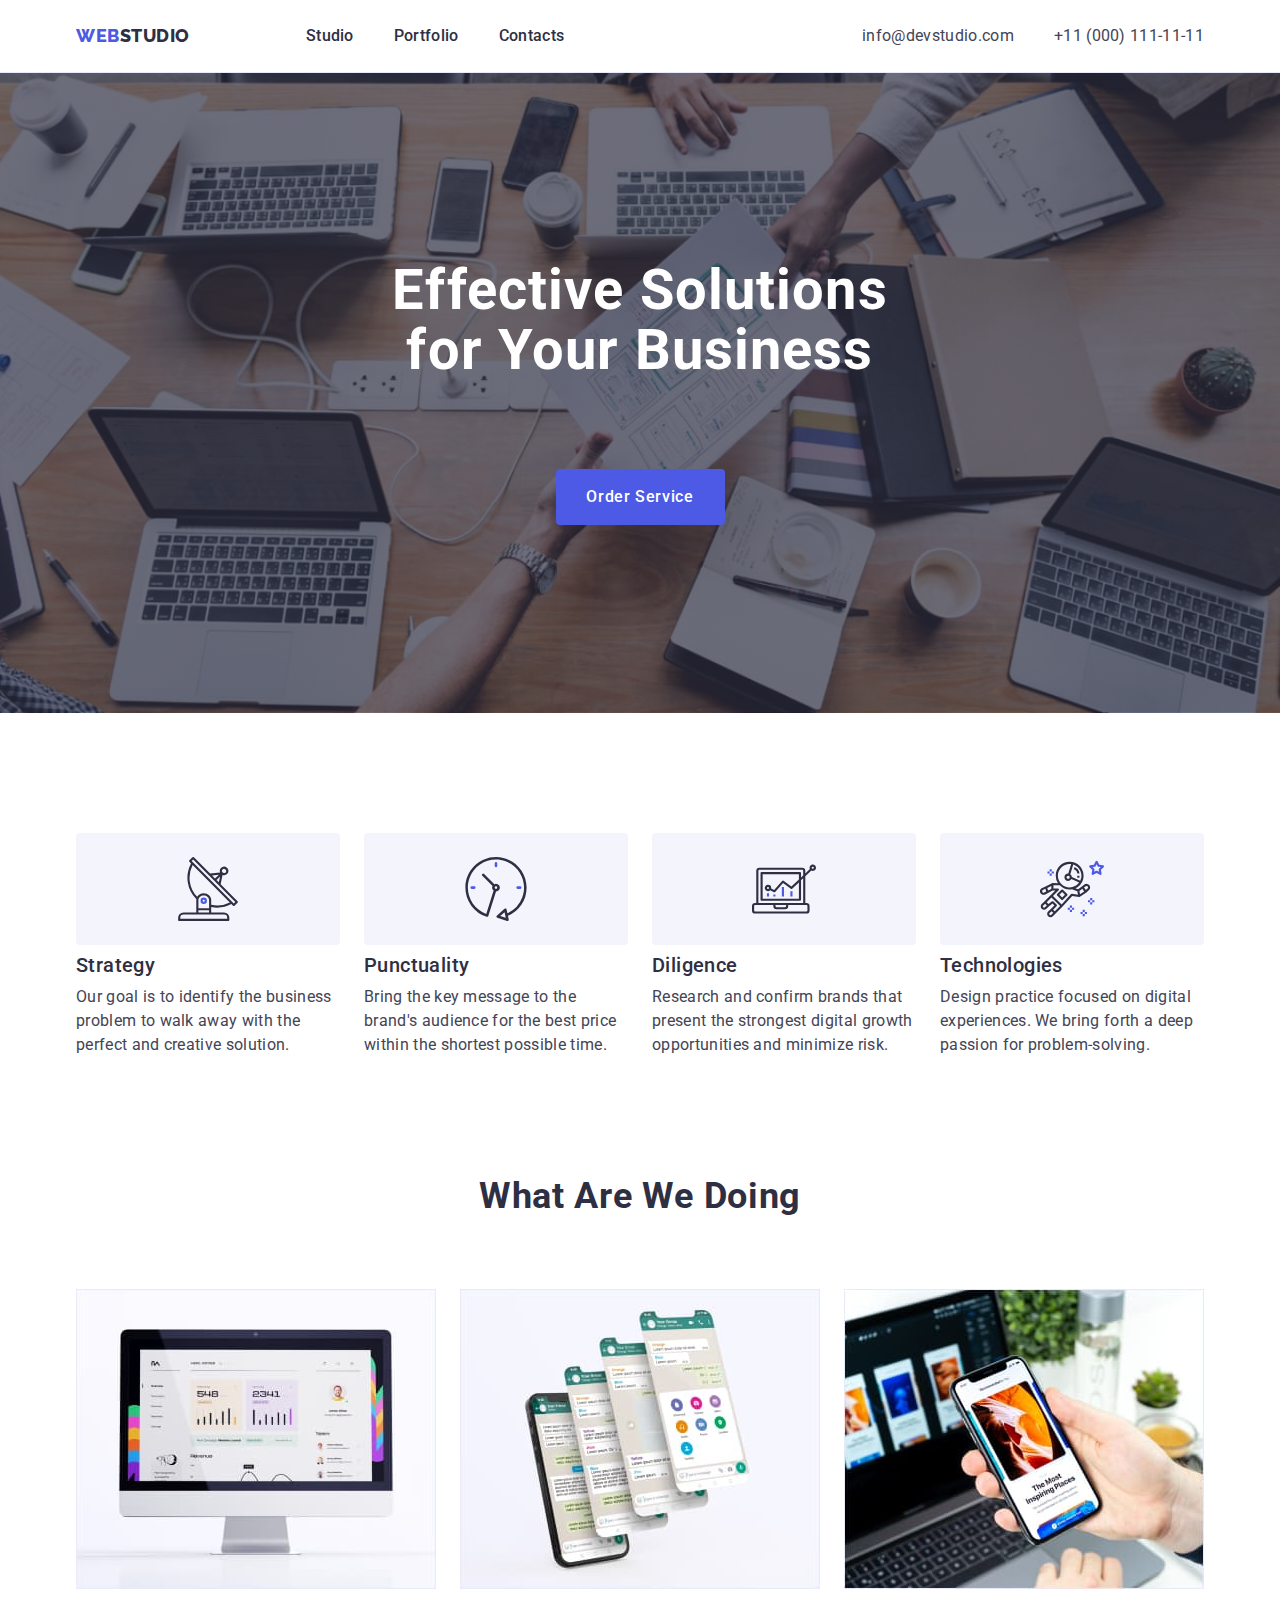
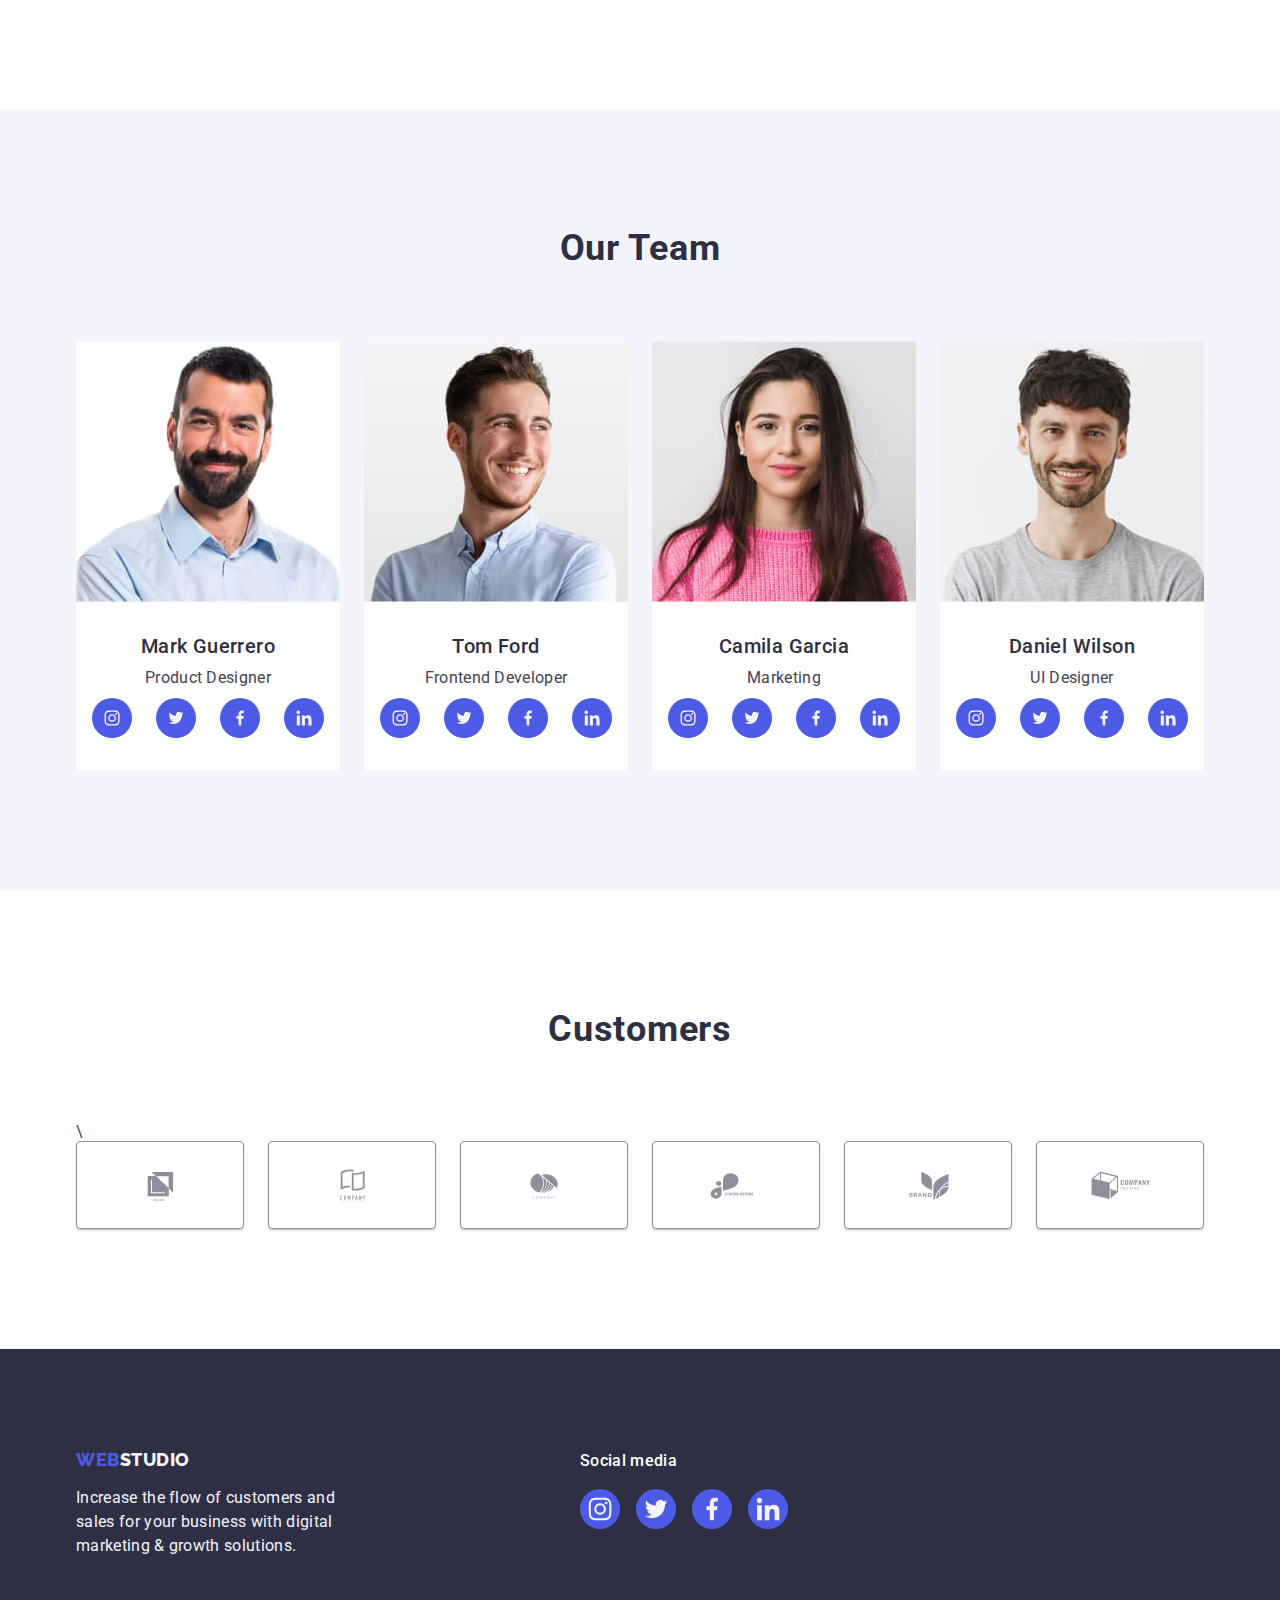
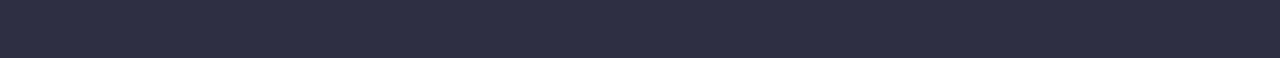
==== commit 2df59a07: "first index.html init" ====
--- a/index.html
+++ b/index.html
@@ -263,45 +263,45 @@
         <section class="customers">
           <div class="container">
             <h2 class="customers-header">Customers</h2>\
-            <ul class="list cutomers-list">
-              <li class="customers-icon-li">
-                <a href="" class="link customers-icon">
-                  <svg width="16" height="16">
+            <ul class="list customers-list">
+              <li class="customers-icon-li">
+                <a href="" class="link customers-icon">
+                  <svg class="client-icon" width="104" height="56">
                     <use href="./images/icons.svg#icon-Client"></use>
                   </svg>
                 </a>
               </li>
-              <li>
-                <a href="" class="link customers-icon">
-                  <svg width="16" height="16" >
+              <li class="customers-icon-li">
+                <a href="" class="link customers-icon">
+                  <svg class="client-icon" width="104" height="56">
                     <use href="./images/icons.svg#icon-Client-2"></use>
                   </svg>
                 </a>
               </li>
-              <li>
-                <a href="" class="link customers-icon">
-                  <svg width="16" height="16">
+              <li class="customers-icon-li">
+                <a href="" class="link customers-icon">
+                  <svg class="client-icon" width="104" height="56">
                     <use href="./images/icons.svg#icon-Client-3"></use>
                   </svg>
                 </a>
               </li>
-              <li>
-                <a href="" class="link customers-icon">
-                  <svg width="16" height="16">
+              <li class="customers-icon-li">
+                <a href="" class="link customers-icon">
+                  <svg class="client-icon" width="104" height="56">
                     <use href="./images/icons.svg#icon-Client-4"></use>
                   </svg>
                 </a>
               </li>
-              <li>
-                <a href="" class="link customers-icon">
-                  <svg width="16" height="16">
+              <li class="customers-icon-li">
+                <a href="" class="link customers-icon">
+                  <svg class="client-icon" width="104" height="56">
                     <use href="./images/icons.svg#icon-Client-5"></use>
                   </svg>
                 </a>
               </li>
-              <li>
-                <a href="" class="link customers-icon">
-                  <svg>
+              <li class="customers-icon-li">
+                <a href="" class="link customers-icon">
+                  <svg class="client-icon" width="104" height="56">
                     <use href="./images/icons.svg#icon-Client-6"></use>
                   </svg>
                 </a>
--- a/css/styles.css
+++ b/css/styles.css
@@ -416,11 +416,11 @@
     width: 40px;
     height: 40px;
 }
-
-.social-media-icon > svg {
+.social-media-icon>svg {
     width: 16px;
     height: 16px;
 }
+
 
 .social-media-icon:hover,
 .social-media-icon:focus {
@@ -493,7 +493,7 @@
     justify-content: center;
     align-items: center;
     background-color: var(--primary-brand-color);
-    border-radius: 20px;
+    border-radius: 50px;
     width: 40px;
     height: 40px;
 }
@@ -503,7 +503,7 @@
 }
 .footer-social-icon:hover,
 .footer-social-icon:focus {
-    background-color: var(--success-color);
+    background-color: #31d0aa;
 }
 
 .social-media-heading {
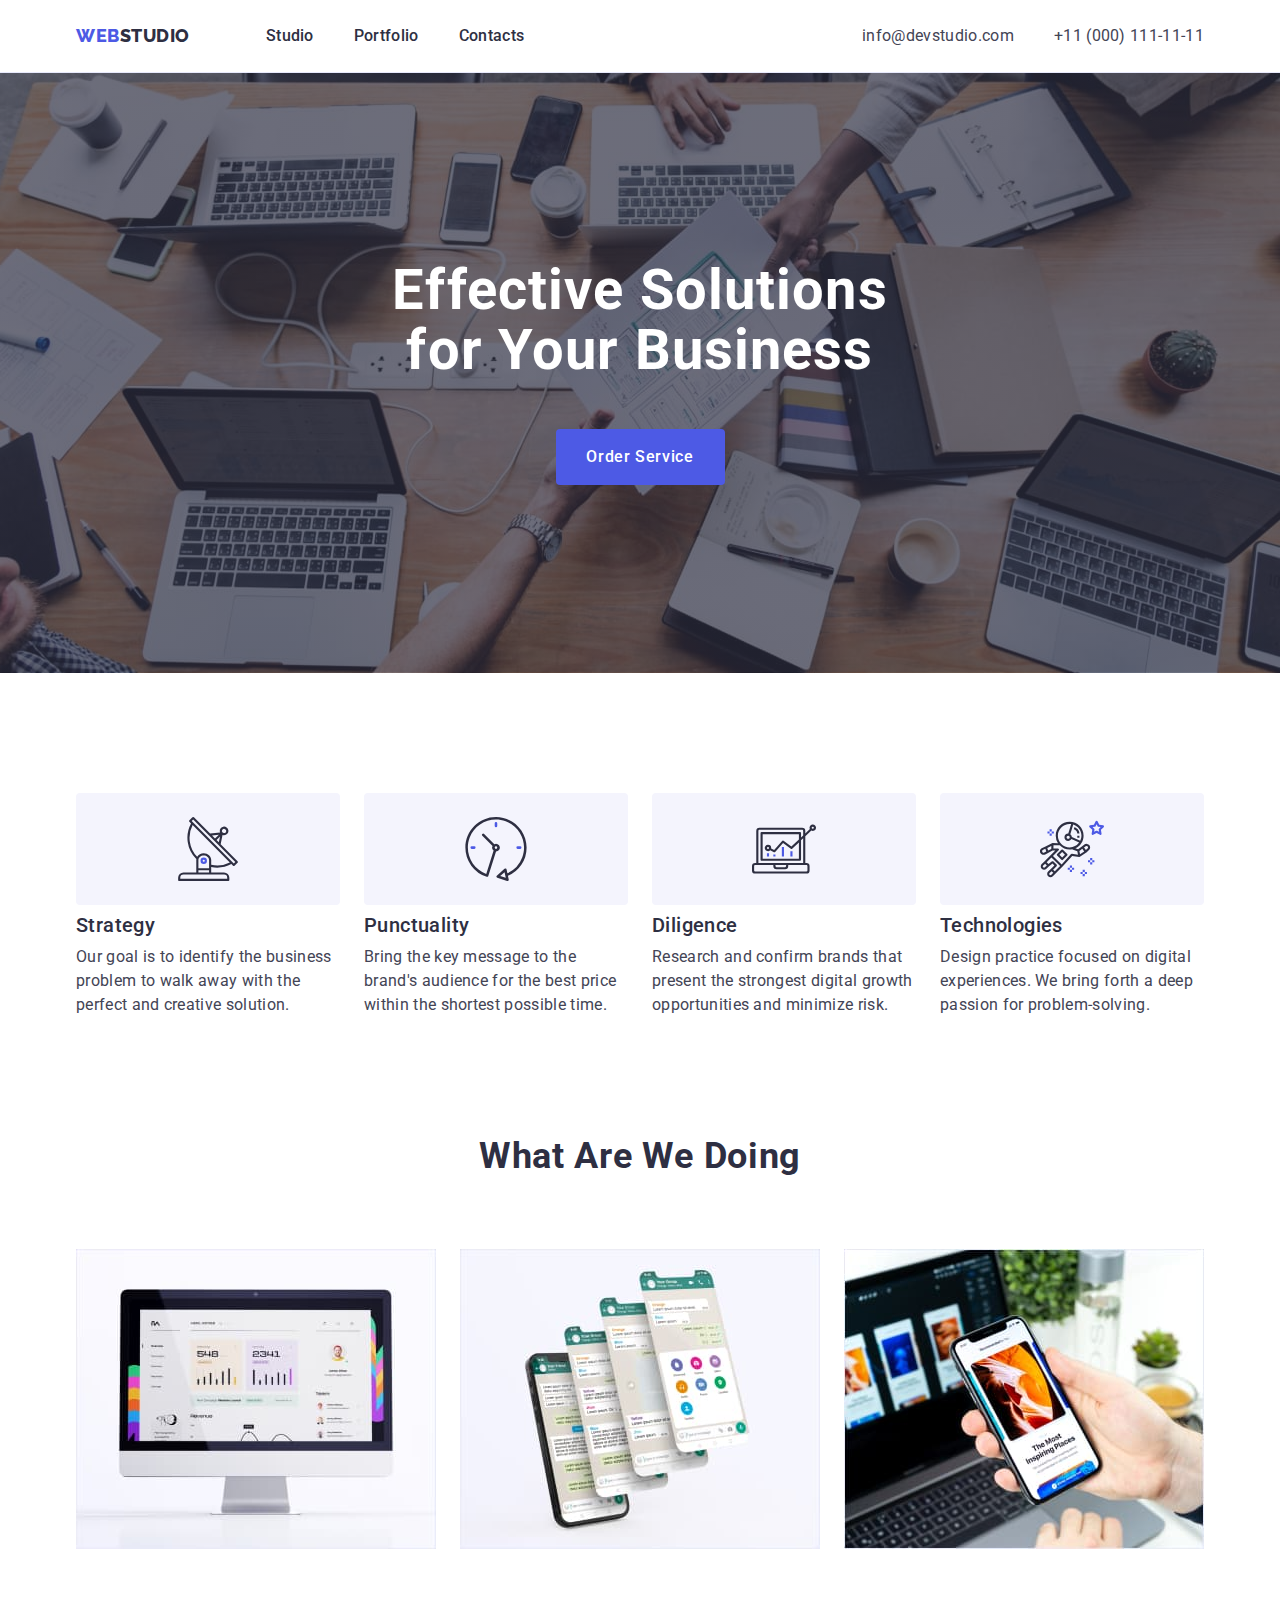
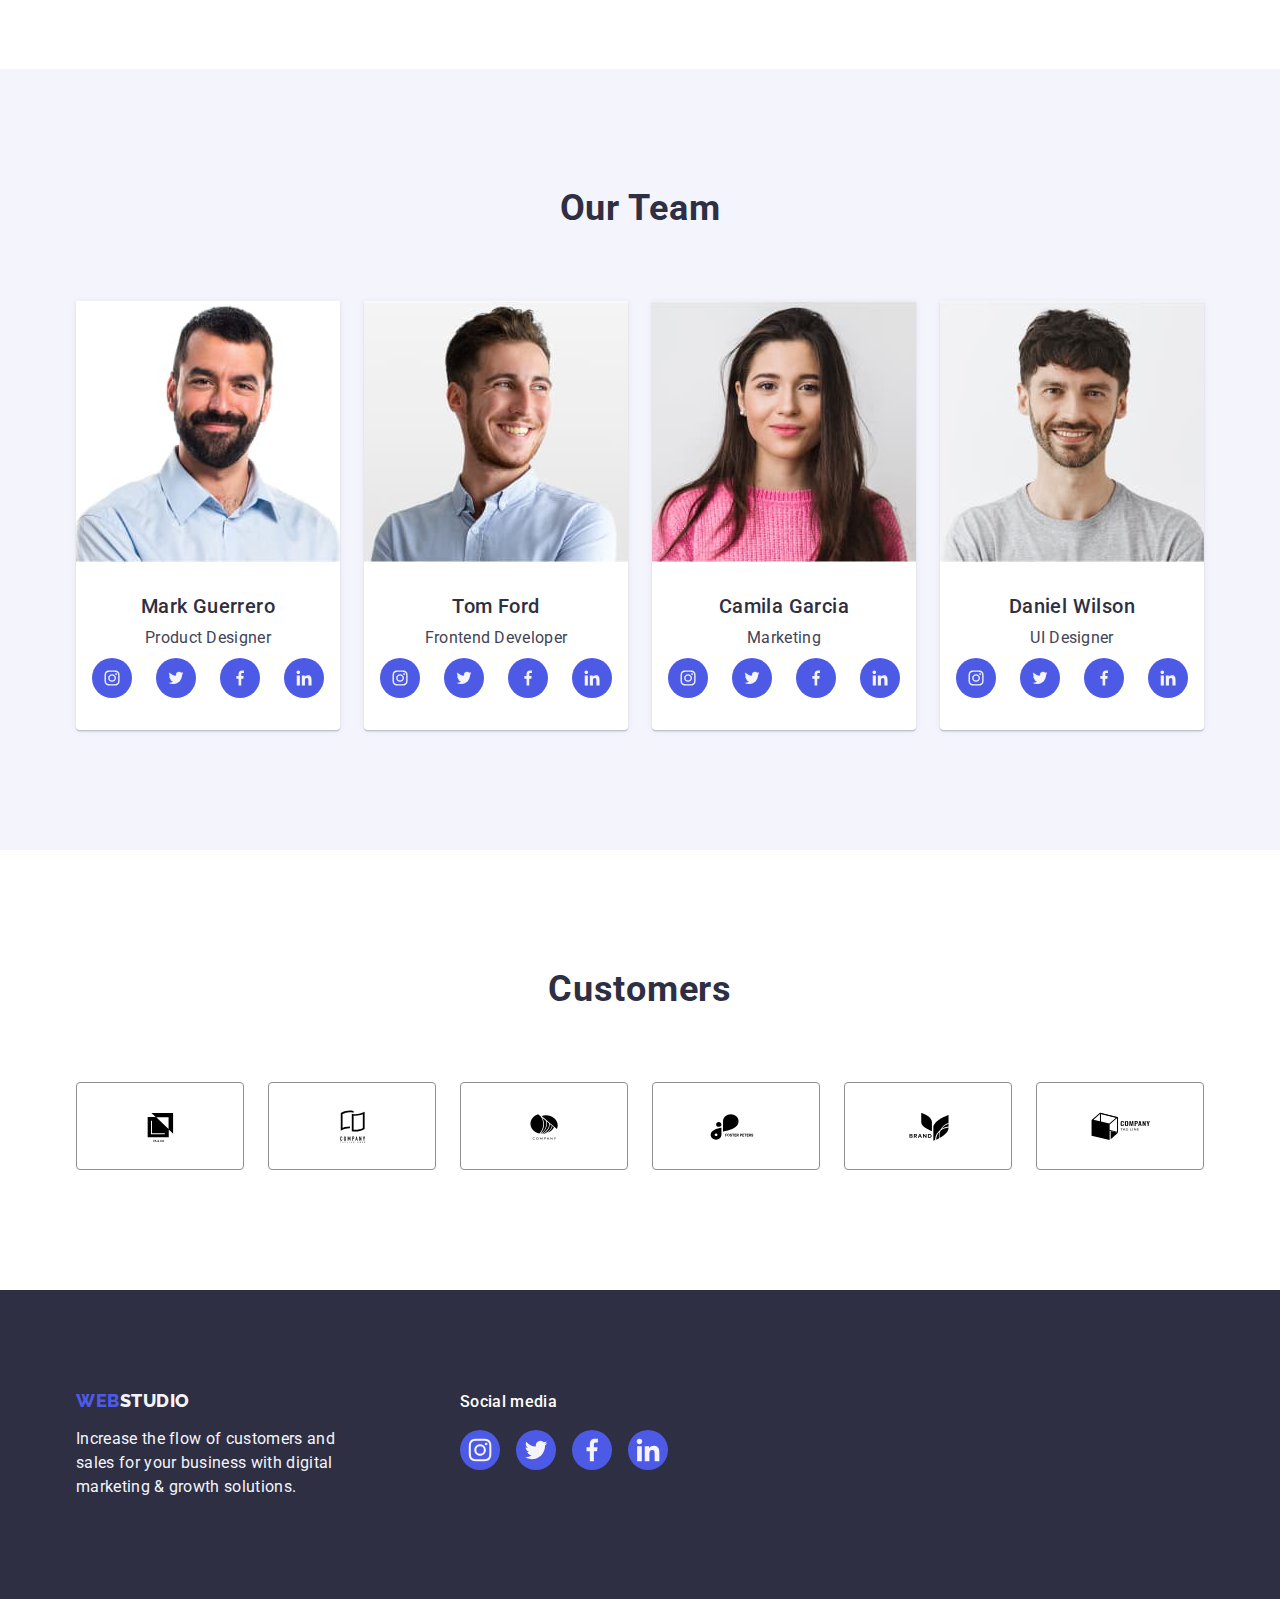
==== commit fad2d8a8: "first index.html init" ====
--- a/index.html
+++ b/index.html
@@ -113,28 +113,28 @@
                     <ul class="list social-media">
                       <li class="li-social">
                         <a class="link social-media-icon" href="">
-                          <svg>
+                          <svg class="sm-team" width="16" height="16">
                             <use href="./images/icons.svg#icon-instagram"></use>
                           </svg>
                         </a>
                       </li>
                       <li class="li-social">
                         <a class="link social-media-icon" href="">
-                          <svg>
+                          <svg class="sm-team" width="16" height="16">
                             <use href="./images/icons.svg#icon-twitter"></use>
                           </svg>
                         </a>
                       </li>
                       <li class="li-social">
                         <a class="link social-media-icon" href="">
-                          <svg>
+                          <svg class="sm-team" width="16" height="16">
                             <use href="./images/icons.svg#icon-facebook"></use>
                           </svg>
                         </a>
                       </li>
                       <li class="li-social">
                         <a class="link social-media-icon" href="">
-                          <svg>
+                          <svg class="sm-team" width="16" height="16">
                             <use href="./images/icons.svg#icon-linkedin"></use>
                           </svg>
                         </a>
@@ -150,28 +150,28 @@
                     <ul class="list social-media">
                       <li class="li-social">
                         <a class="link social-media-icon" href="">
-                          <svg>
+                          <svg class="sm-team" width="16" height="16">
                             <use href="./images/icons.svg#icon-instagram"></use>
                           </svg>
                         </a>
                       </li>
                       <li class="li-social">
                         <a class="link social-media-icon" href="">
-                          <svg>
+                          <svg class="sm-team" width="16" height="16">
                             <use href="./images/icons.svg#icon-twitter"></use>
                           </svg>
                         </a>
                       </li>
                       <li class="li-social">
                         <a class="link social-media-icon" href="">
-                          <svg>
+                          <svg class="sm-team" width="16" height="16">
                             <use href="./images/icons.svg#icon-facebook"></use>
                           </svg>
                         </a>
                       </li>
                       <li class="li-social">
                         <a class="link social-media-icon" href="">
-                          <svg>
+                          <svg class="sm-team" width="16" height="16">
                             <use href="./images/icons.svg#icon-linkedin"></use>
                           </svg>
                         </a>
@@ -188,28 +188,28 @@
                     <ul class="list social-media">
                       <li class="li-social">
                         <a class="link social-media-icon" href="">
-                          <svg>
+                          <svg class="sm-team" width="16" height="16">
                             <use href="./images/icons.svg#icon-instagram"></use>
                           </svg>
                         </a>
                       </li>
                       <li class="li-social">
                         <a class="link social-media-icon" href="">
-                          <svg>
+                          <svg class="sm-team" width="16" height="16">
                             <use href="./images/icons.svg#icon-twitter"></use>
                           </svg>
                         </a>
                       </li>
                       <li class="li-social">
                         <a class="link social-media-icon" href="">
-                          <svg>
+                          <svg class="sm-team" width="16" height="16">
                             <use href="./images/icons.svg#icon-facebook"></use>
                           </svg>
                         </a>
                       </li>
                       <li class="li-social">
                         <a class="link social-media-icon" href="">
-                          <svg>
+                          <svg class="sm-team" width="16" height="16">
                             <use href="./images/icons.svg#icon-linkedin"></use>
                           </svg>
                         </a>
@@ -227,28 +227,28 @@
                     <ul class="list social-media">
                       <li class="li-social">
                         <a class="link social-media-icon" href="">
-                          <svg>
+                          <svg class="sm-team" width="16" height="16">
                             <use href="./images/icons.svg#icon-instagram"></use>
                           </svg>
                         </a>
                       </li>
                       <li class="li-social">
                         <a class="link social-media-icon" href="">
-                          <svg>
+                          <svg class="sm-team" width="16" height="16">
                             <use href="./images/icons.svg#icon-twitter"></use>
                           </svg>
                         </a>
                       </li>
                       <li class="li-social">
                         <a class="link social-media-icon" href="">
-                          <svg>
+                          <svg class="sm-team" width="16" height="16">
                             <use href="./images/icons.svg#icon-facebook"></use>
                           </svg>
                         </a>
                       </li>
                       <li class="li-social">
                         <a class="link social-media-icon" href="">
-                          <svg>
+                          <svg class="sm-team" width="16" height="16">
                             <use href="./images/icons.svg#icon-linkedin"></use>
                           </svg>
                         </a>
@@ -262,7 +262,7 @@
         </section>
         <section class="customers">
           <div class="container">
-            <h2 class="customers-header">Customers</h2>\
+            <h2 class="customers-header">Customers</h2>
             <ul class="list customers-list">
               <li class="customers-icon-li">
                 <a href="" class="link customers-icon">
--- a/css/styles.css
+++ b/css/styles.css
@@ -114,7 +114,6 @@
     display: flex;
     align-items: center;
     justify-content: center;
-    gap: 40px;
 }
 
 .list {
@@ -157,19 +156,6 @@
     color: var(--pressed-state-color);
 }
 
-
-.portfolio-button {
-    font-family: inherit;
-    background-color: var(--light-color);
-    color: var(--primary-brand-color);
-    font-weight: 500;
-    font-size: 16px;
-    line-height: 1.5;
-    letter-spacing: 0.64px;
-    padding: 12px 24px;
-    border: 1px solid var(--accent-color);
-    border-radius: 4px;
-}
 .cursor {
     cursor: pointer;
 }
@@ -190,7 +176,6 @@
         align-items: center;
         justify-content: center;
         flex-direction: column;
-        gap: 40px;
 }
 
 .section-one-text {
@@ -304,6 +289,9 @@
     background-color: var(--white-background-color);
     border-radius: 0px 0px 4px 4px;
     width: calc((100% - 3 * 24px) / 4);
+    box-shadow: 0px 1px 6px rgba(46, 47, 66, 0.08),
+        0px 1px 1px rgba(46, 47, 66, 0.16),
+        0px 2px 1px rgba(46, 47, 66, 0.08);
 }
 .section-team-name {
     color: var(--dark-color);
@@ -327,18 +315,30 @@
 .portfolio-container {
     width: 1158px;
     margin: 0 auto;
-    padding: 15px;
 }
 
 .portfolio-section {
     padding-top: 96px;
     padding-bottom: 120px;
 }
+.portfolio-button {
+    font-family: inherit;
+    background-color: var(--light-color);
+    color: var(--primary-brand-color);
+    font-weight: 500;
+    font-size: 16px;
+    line-height: 1.5;
+    letter-spacing: 0.64px;
+    padding: 12px 24px;
+    border: 1px solid var(--accent-color);
+    border-radius: 4px;
+}
 .button-list {
     display: flex;
     justify-content: center;
     margin-bottom: 72px;
     gap: 24px;
+   
 }
 .portfolio-list {
     display: flex;
@@ -349,6 +349,10 @@
 .portfolio-image {
     flex-basis: calc((100% - 48px) / 3);
 }
+.link-portfolio {
+    display: block;
+}
+
 .portfolio-image:hover,
 .portfolio-image:focus {
 border: 1px solid var(--light-color);
@@ -412,19 +416,17 @@
     justify-content: center;
     align-items: center;
     background-color: var(--primary-brand-color);
-    border-radius: 20px;
+    border-radius: 50%;
     width: 40px;
     height: 40px;
 }
-.social-media-icon>svg {
-    width: 16px;
-    height: 16px;
-}
-
+.sm-team {
+    fill:var(--light-color)
+}
 
 .social-media-icon:hover,
 .social-media-icon:focus {
-    background-color: var(--success-color);
+    background-color: #404bbf;
 }
 .li-social {
     width: calc((100% - 3 * 24) / 4);
@@ -456,21 +458,24 @@
     border: 1px solid var(--subtle-text-color);
     border-radius: 4px;
     color: var(--subtle-text-color);
-    box-shadow: 0px 1px 6px rgba(46, 47, 66, 0.08),
-        0px 1px 1px rgba(46, 47, 66, 0.16),
-        0px 2px 1px rgba(46, 47, 66, 0.08);
 }
 .customers-icon > svg {
     display: block;
     width: 104px;
     height: 56px;
-    fill: var(--pressed-state-color);
+    
 }
 .customers-icon:hover,
 .customers-icon:focus {
     border-color: var(--pressed-state-color);
-    color: #404bbf;
-}
+    
+}
+.client-icon:hover,
+.client-icon:focus {
+    fill: #404bbf;
+}
+
+
 
 .footer {
     background-color: var(--dark-color);
@@ -493,13 +498,12 @@
     justify-content: center;
     align-items: center;
     background-color: var(--primary-brand-color);
-    border-radius: 50px;
+    border-radius: 50%;
     width: 40px;
     height: 40px;
 }
-.footer-social-icon > svg {
-    width: 24px;
-    height: 24px;
+.social-icon {
+    fill: var(--light-color);
 }
 .footer-social-icon:hover,
 .footer-social-icon:focus {
@@ -516,7 +520,6 @@
 .container-footer {
     display: flex;
     align-items: baseline;
-    gap: 120px;
 }
 .footer-social-media {
     display: flex;
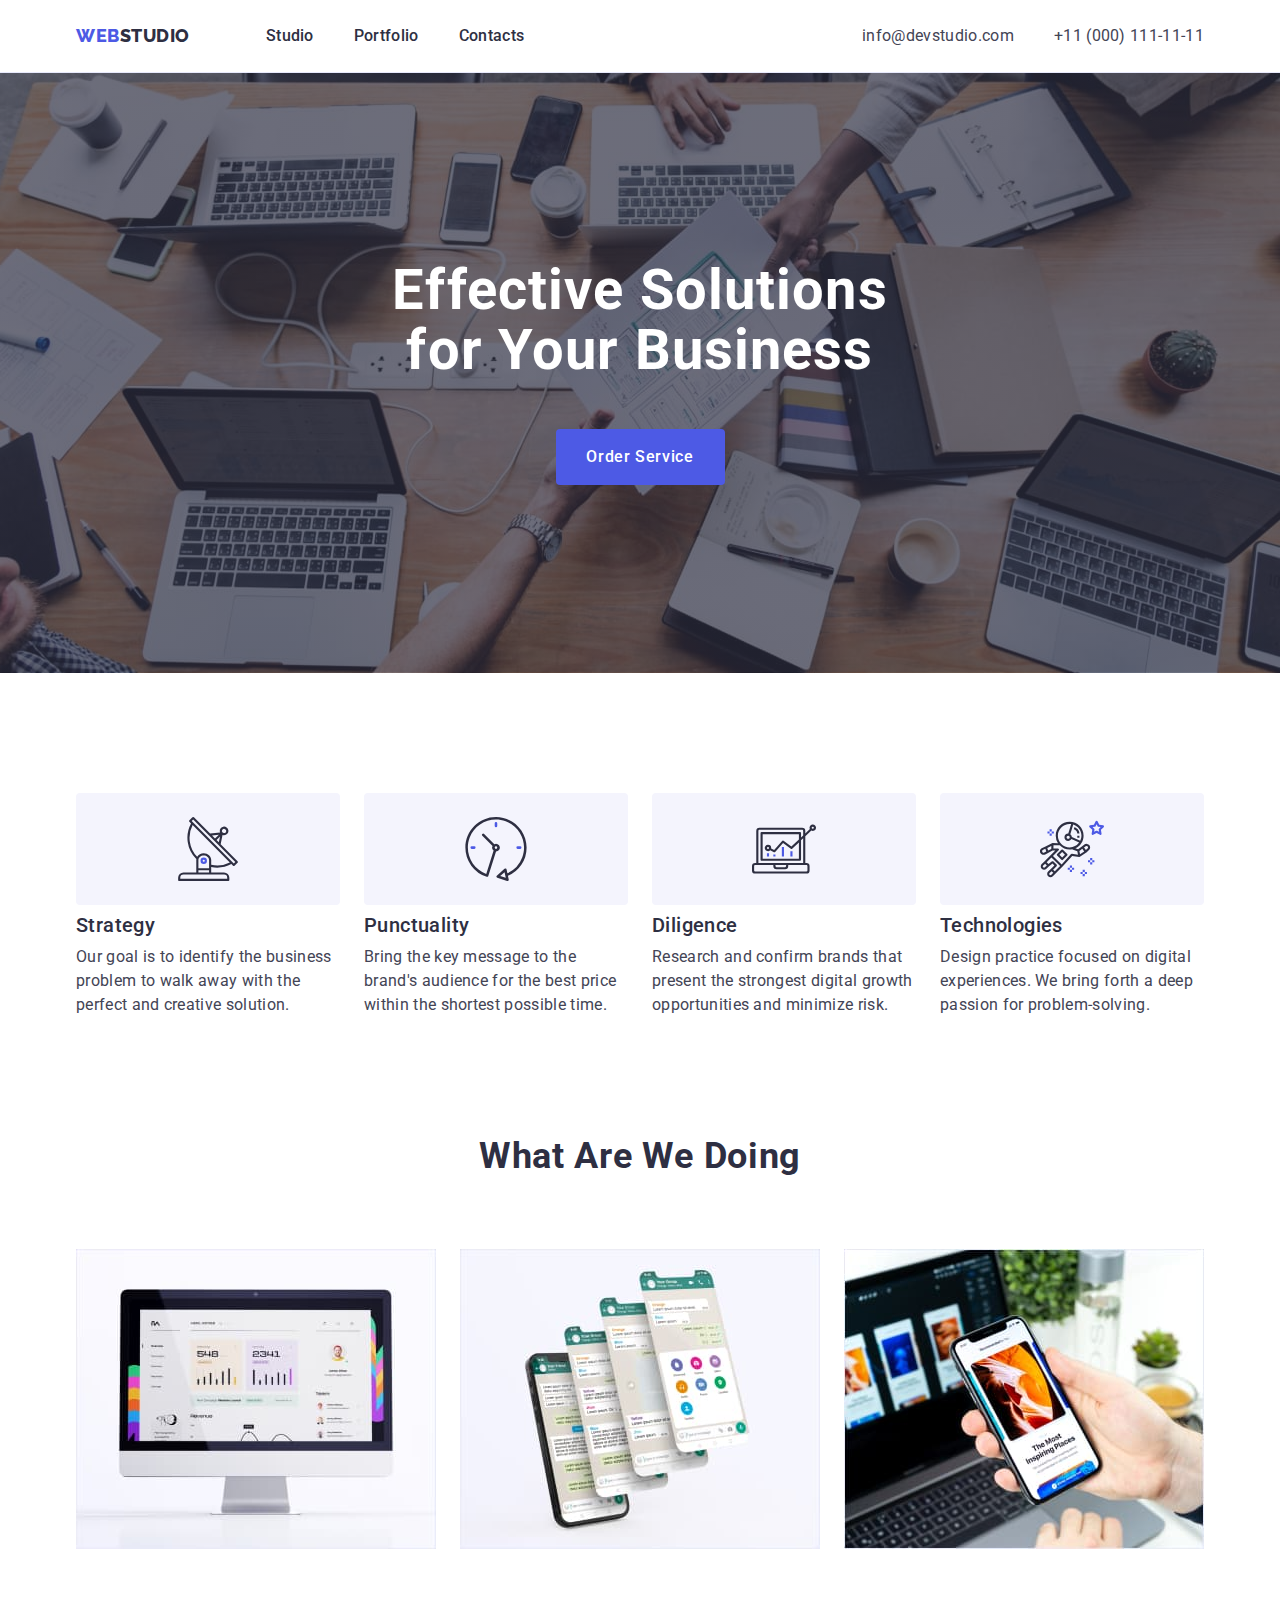
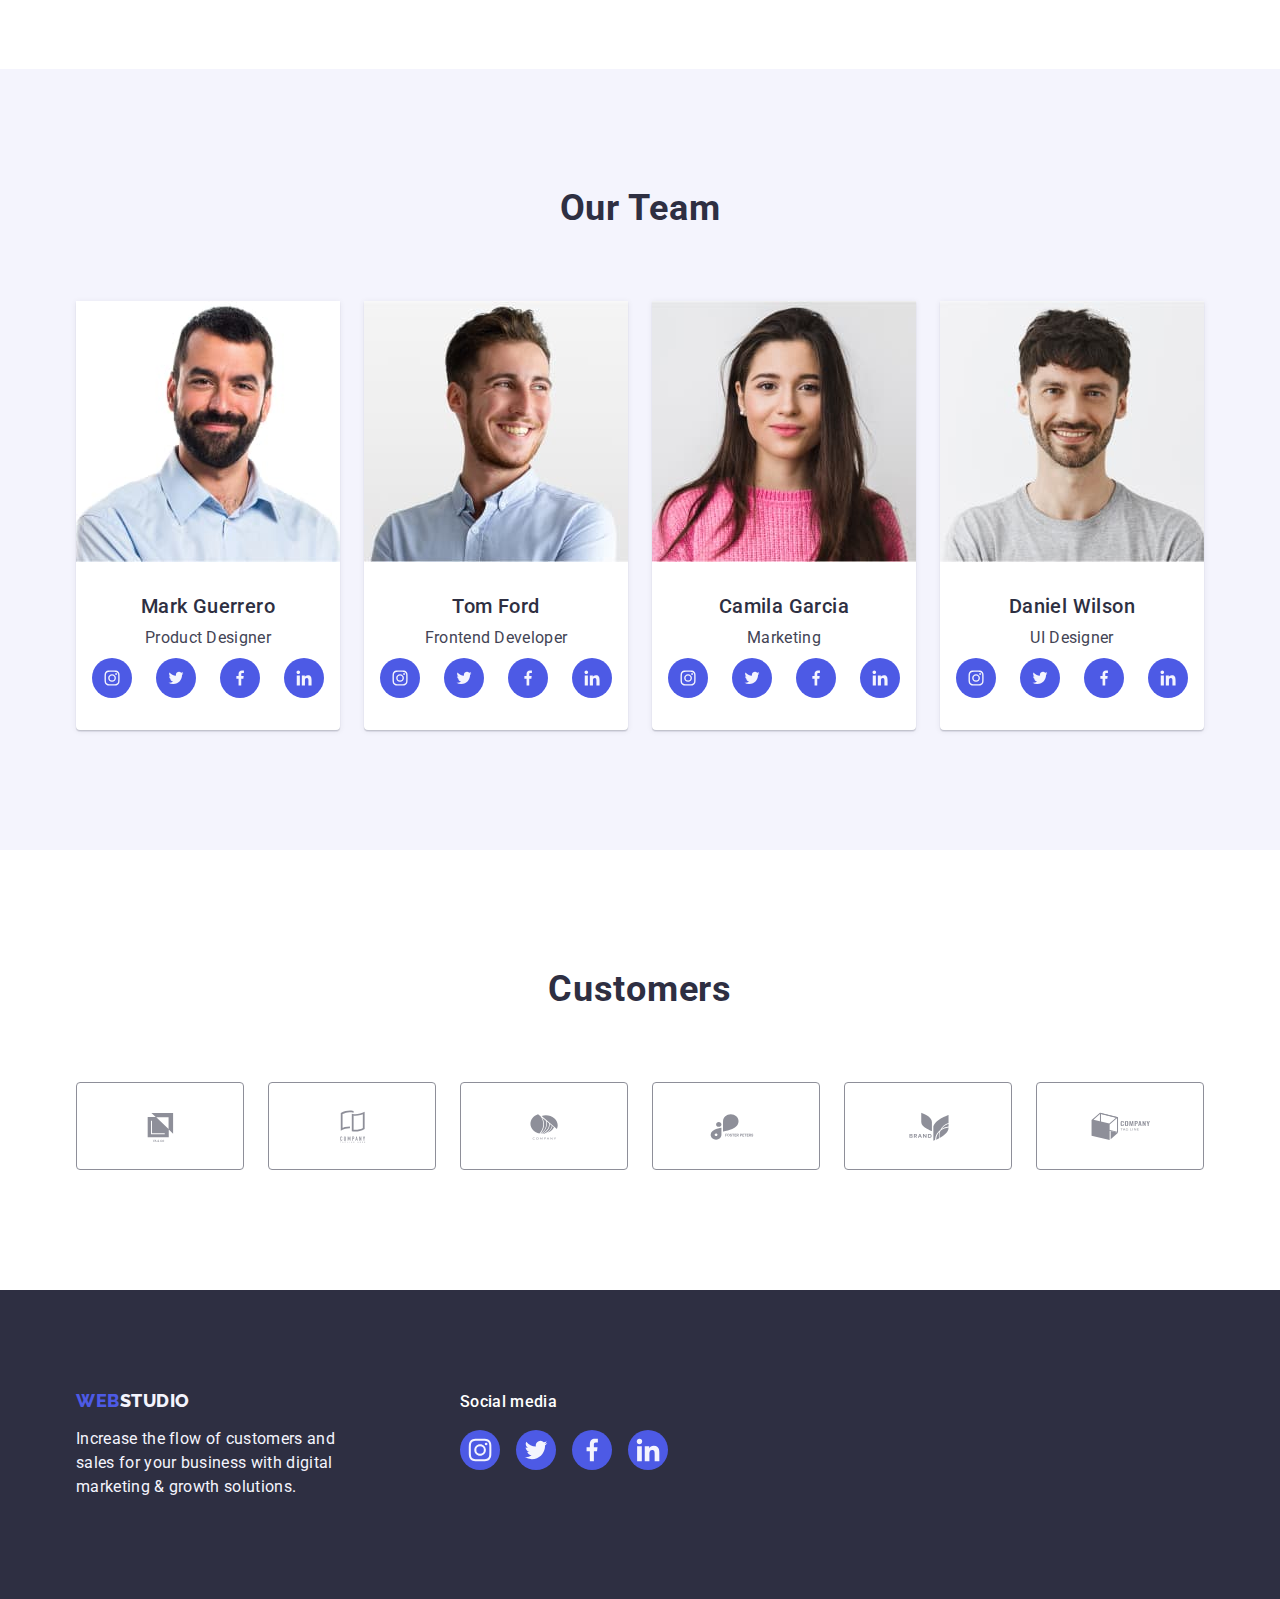
==== commit 43afaef5: "first index.html init" ====
--- a/index.html
+++ b/index.html
@@ -5,15 +5,14 @@
     <meta charset="UTF-8">
     <meta name="viewport" content="width=device-width, initial-scale=1.0">
     <title>Web Studio (Version 3.0)</title>
+    <link href="https://fonts.googleapis.com/css2?family=Raleway:wght@800&family=Roboto:wght@400;500;700;900&display=swap"
+      rel="stylesheet" />
     <link rel="stylesheet" href="https://cdnjs.cloudflare.com/ajax/libs/modern-normalize/2.0.0/modern-normalize.min.css"
         integrity="sha512-4xo8blKMVCiXpTaLzQSLSw3KFOVPWhm/TRtuPVc4WG6kUgjH6J03IBuG7JZPkcWMxJ5huwaBpOpnwYElP/m6wg=="
         crossorigin="anonymous" referrerpolicy="no-referrer" />
     <link rel="stylesheet" href="./css/styles.css"/>
     <link rel="preconnect" href="https://fonts.googleapis.com" />
     <link rel="preconnect" href="https://fonts.gstatic.com" crossorigin />
-    <link
-      href="https://fonts.googleapis.com/css2?family=Raleway:wght@400;500;700;800&family=Roboto:wght@400;500;700;900&display=swap"
-      rel="stylesheet">
 </head>
 
 <body>
--- a/css/styles.css
+++ b/css/styles.css
@@ -42,6 +42,7 @@
     display: flex;
     align-items: center;
     justify-content: center;
+    font-weight: 400;
 }
 
 .container {
@@ -353,9 +354,8 @@
     display: block;
 }
 
-.portfolio-image:hover,
-.portfolio-image:focus {
-border: 1px solid var(--light-color);
+.link-portfolio:hover,
+.link-portfolio:focus {
     box-shadow: 0px 2px 1px 0px rgba(46, 47, 66, 0.08),
         0px 1px 1px 0px rgba(46, 47, 66, 0.16),
         0px 1px 6px 0px rgba(46, 47, 66, 0.08);
@@ -458,6 +458,7 @@
     border: 1px solid var(--subtle-text-color);
     border-radius: 4px;
     color: var(--subtle-text-color);
+    fill: currentColor;
 }
 .customers-icon > svg {
     display: block;
@@ -467,12 +468,13 @@
 }
 .customers-icon:hover,
 .customers-icon:focus {
-    border-color: var(--pressed-state-color);
-    
-}
+    border-color: var(--primary-brand-color);
+
+}
+
 .client-icon:hover,
 .client-icon:focus {
-    fill: #404bbf;
+     fill: #404bbf;
 }
 
 
